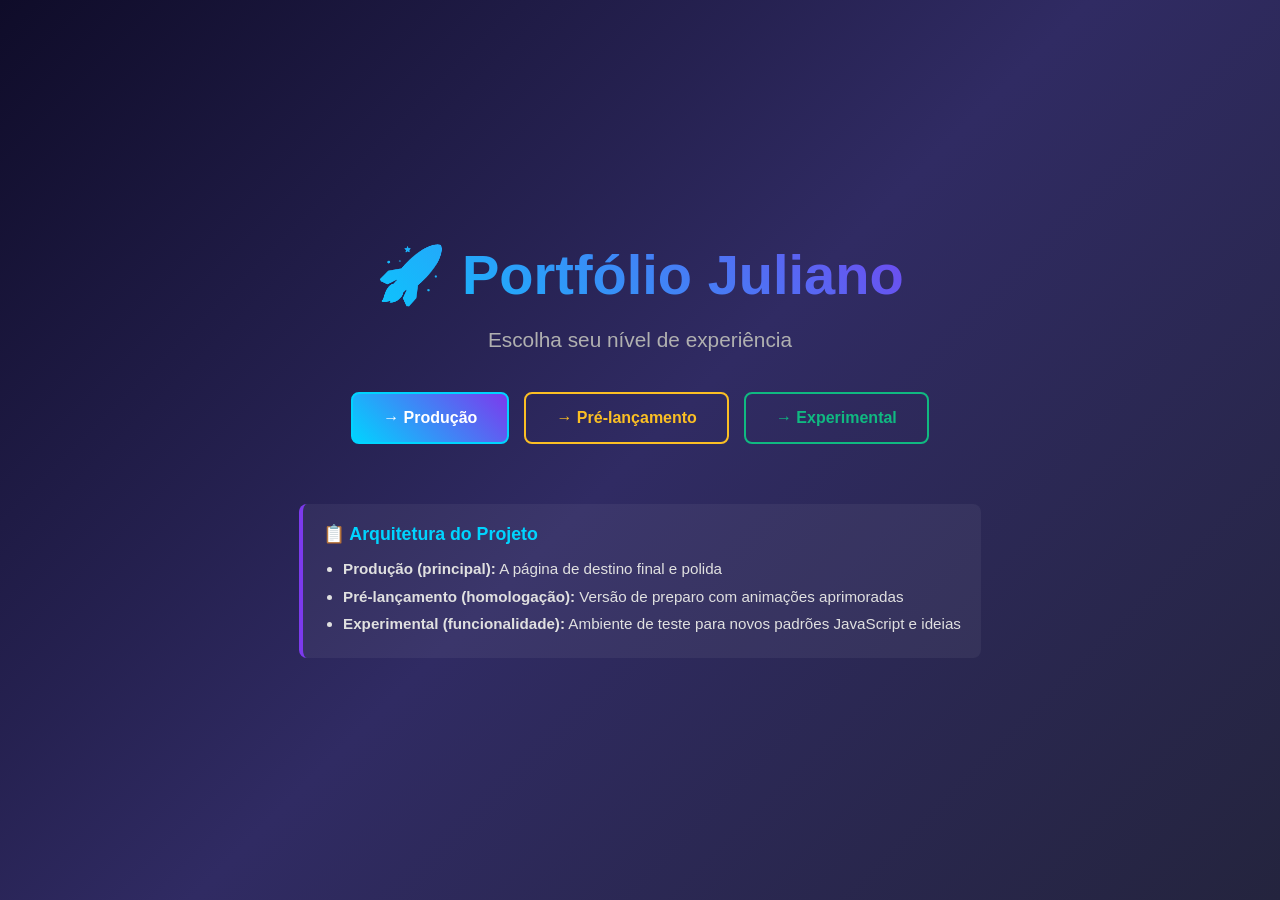
==== index.html @ ad43d6bb "Update index.html" ====
<!DOCTYPE html>
<html lang="pt-BR">
<head>
    <meta charset="UTF-8">
    <meta name="viewport" content="width=device-width, initial-scale=1.0">
    <title>Portfólio Juliano - Página de Destino</title>
    <script src="https://assets.adobedtm.com/25faba9991ad/8918d6467c99/launch-fa704e476748-development.min.js" async></script>
    <style>
        * {
            margin: 0;
            padding: 0;
            box-sizing: border-box;
        }
        
        body {
            font-family: 'Segoe UI', Tahoma, Geneva, Verdana, sans-serif;
            background: linear-gradient(135deg, #0f0c29, #302b63, #24243e);
            color: #e0e0e0;
            min-height: 100vh;
            display: flex;
            align-items: center;
            justify-content: center;
            padding: 20px;
        }
        
        .container {
            max-width: 800px;
            text-align: center;
        }
        
        h1 {
            font-size: 3.5rem;
            margin-bottom: 20px;
            background: linear-gradient(45deg, #00d4ff, #7c3aed);
            -webkit-background-clip: text;
            -webkit-text-fill-color: transparent;
            background-clip: text;
            animation: fadeInDown 1s ease-out;
        }
        
        p {
            font-size: 1.3rem;
            margin-bottom: 40px;
            color: #b0b0b0;
            animation: fadeInUp 1s ease-out 0.2s both;
        }
        
        .navigation {
            display: flex;
            gap: 15px;
            justify-content: center;
            flex-wrap: wrap;
            animation: fadeInUp 1s ease-out 0.4s both;
        }
        
        .nav-btn {
            padding: 15px 30px;
            border: 2px solid;
            border-radius: 8px;
            font-size: 1rem;
            font-weight: 600;
            cursor: pointer;
            text-decoration: none;
            transition: all 0.3s ease;
            display: inline-block;
            text-align: center;
        }
        
        .nav-btn.main {
            background: linear-gradient(45deg, #00d4ff, #7c3aed);
            border-color: #00d4ff;
            color: white;
        }
        
        .nav-btn.main:hover {
            transform: translateY(-2px);
            box-shadow: 0 10px 30px rgba(0, 212, 255, 0.3);
        }
        
        .nav-btn.homolog {
            background: transparent;
            border-color: #fbbf24;
            color: #fbbf24;
        }
        
        .nav-btn.homolog:hover {
            background: rgba(251, 191, 36, 0.1);
            transform: translateY(-2px);
        }
        
        .nav-btn.feature {
            background: transparent;
            border-color: #10b981;
            color: #10b981;
        }
        
        .nav-btn.feature:hover {
            background: rgba(16, 185, 129, 0.1);
            transform: translateY(-2px);
        }
        
        .info-box {
            margin-top: 60px;
            padding: 20px;
            background: rgba(255, 255, 255, 0.05);
            border-left: 4px solid #7c3aed;
            border-radius: 8px;
            text-align: left;
            font-size: 0.95rem;
            animation: fadeInUp 1s ease-out 0.6s both;
        }
        
        .info-box h3 {
            color: #00d4ff;
            margin-bottom: 10px;
        }
        
        @keyframes fadeInDown {
            from {
                opacity: 0;
                transform: translateY(-30px);
            }
            to {
                opacity: 1;
                transform: translateY(0);
            }
        }
        
        @keyframes fadeInUp {
            from {
                opacity: 0;
                transform: translateY(30px);
            }
            to {
                opacity: 1;
                transform: translateY(0);
            }
        }
        
        @media (max-width: 600px) {
            h1 {
                font-size: 2.5rem;
            }
            
            p {
                font-size: 1.1rem;
            }
            
            .navigation {
                flex-direction: column;
            }
            
            .nav-btn {
                width: 100%;
            }
        }
    </style>
</head>
<body>
    <div class="container">
        <h1>🚀 Portfólio Juliano</h1>
        <p>Escolha seu nível de experiência</p>
        
        <div class="navigation">
            <a href="src/main/index.html" class="nav-btn main">→ Produção</a>
            <a href="src/homolog/index.html" class="nav-btn homolog">→ Pré-lançamento</a>
            <a href="src/feature/index.html" class="nav-btn feature">→ Experimental</a>
        </div>
        
        <div class="info-box">
            <h3>📋 Arquitetura do Projeto</h3>
            <ul style="margin-left: 20px; line-height: 1.8;">
                <li><strong>Produção (principal):</strong> A página de destino final e polida</li>
                <li><strong>Pré-lançamento (homologação):</strong> Versão de preparo com animações aprimoradas</li>
                <li><strong>Experimental (funcionalidade):</strong> Ambiente de teste para novos padrões JavaScript e ideias</li>
            </ul>
        </div>
    </div>
</body>
</html>
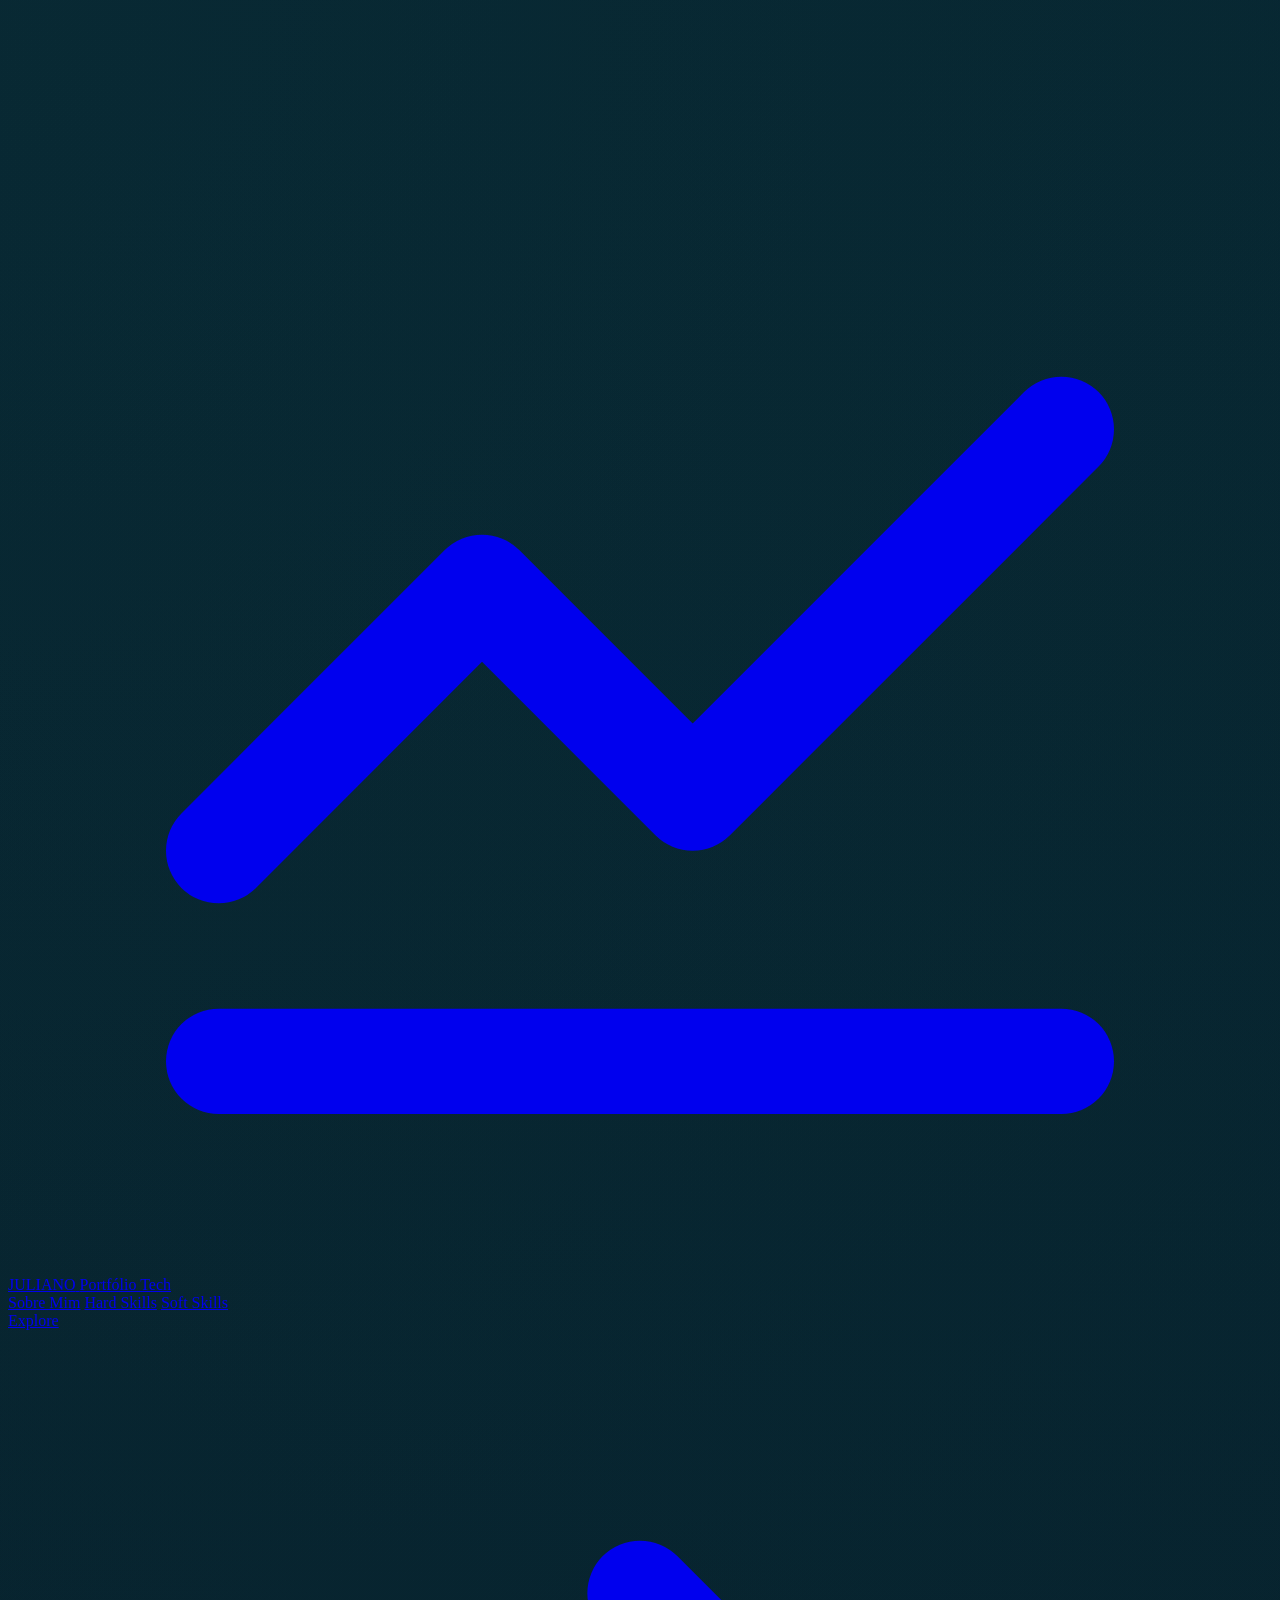
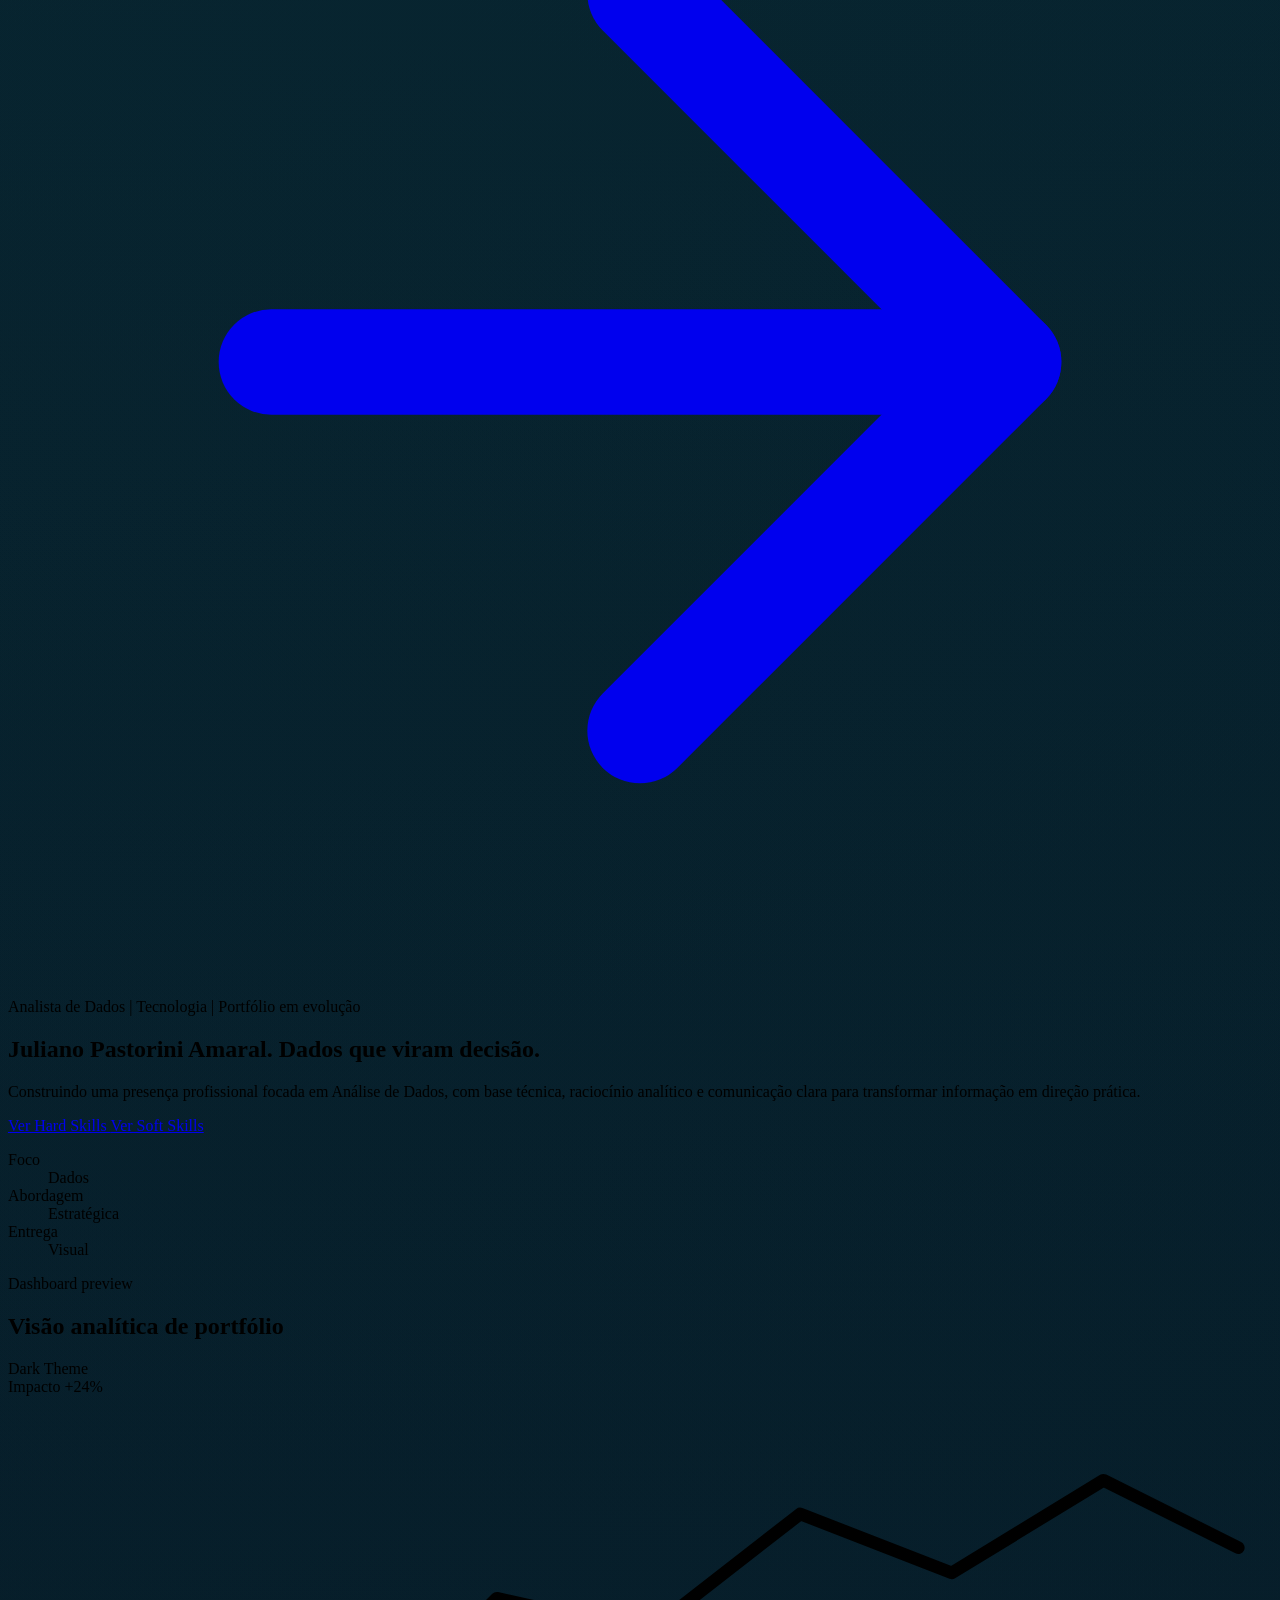
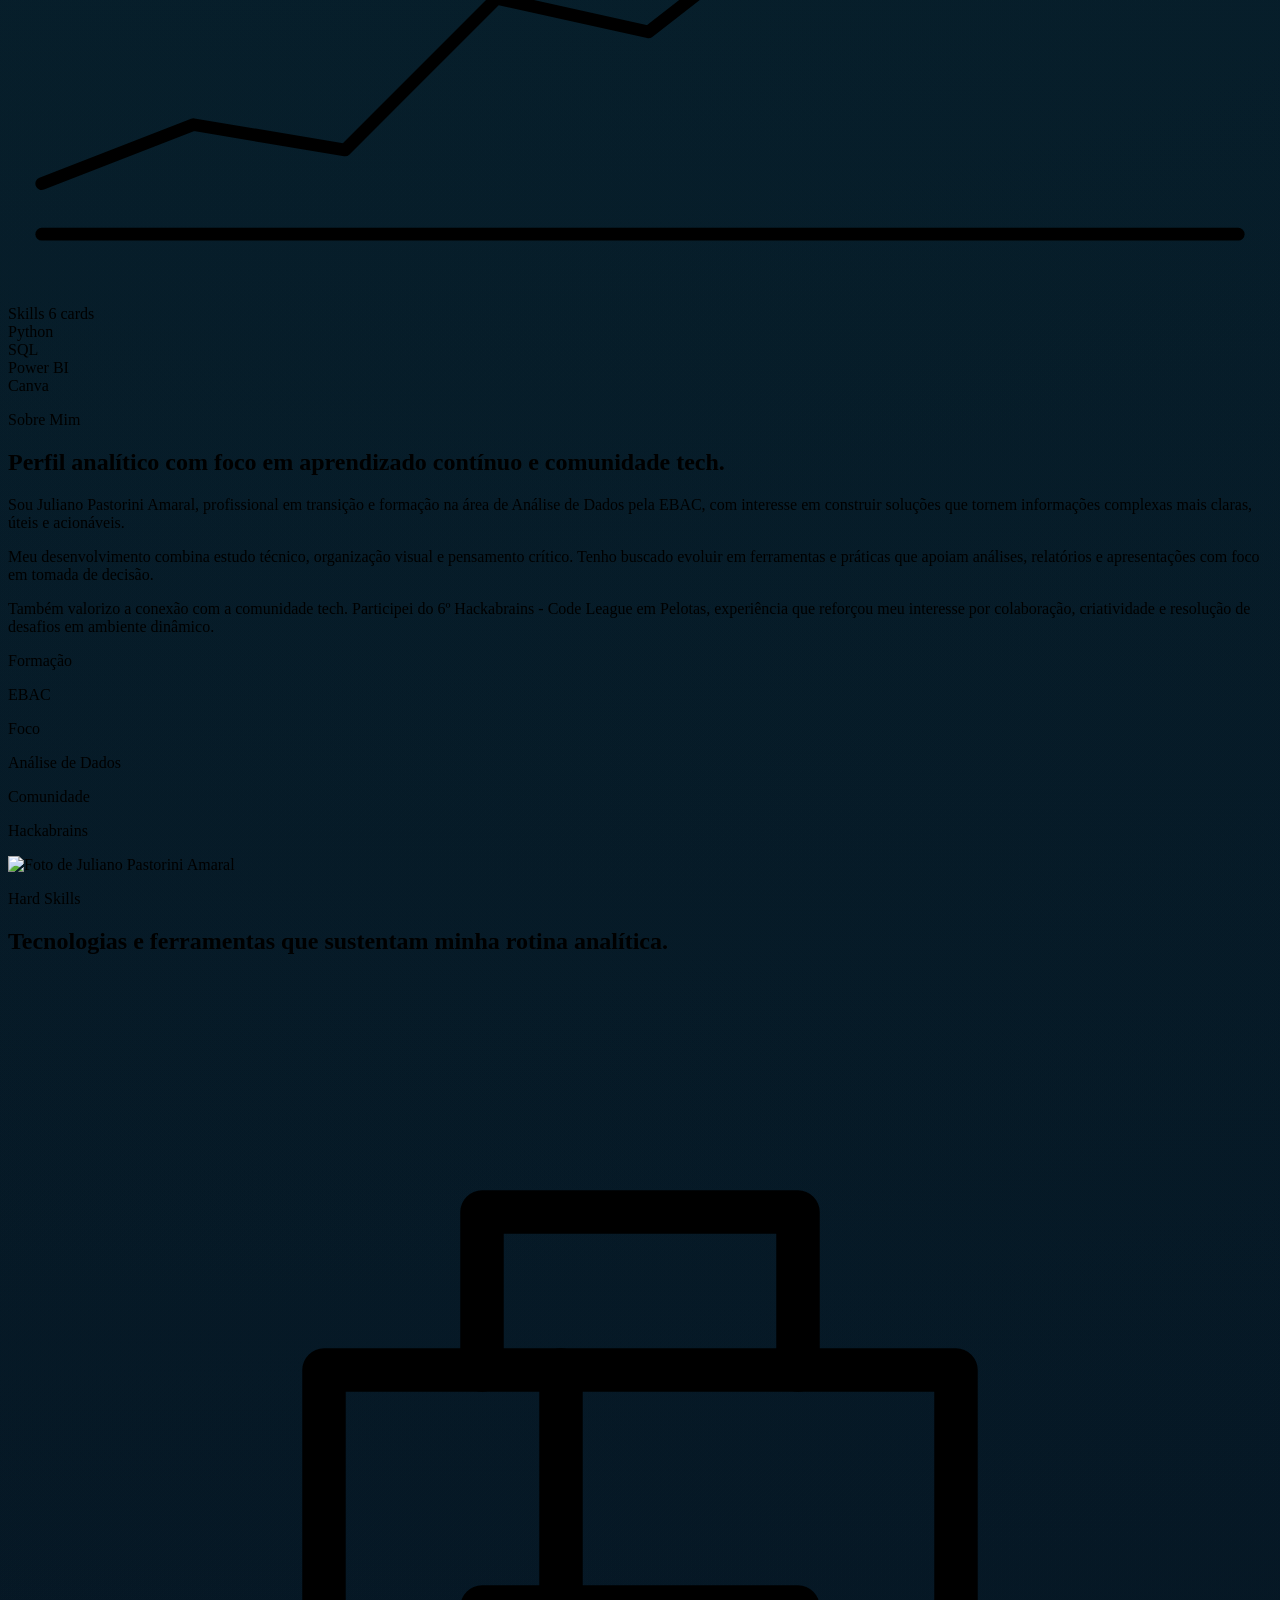
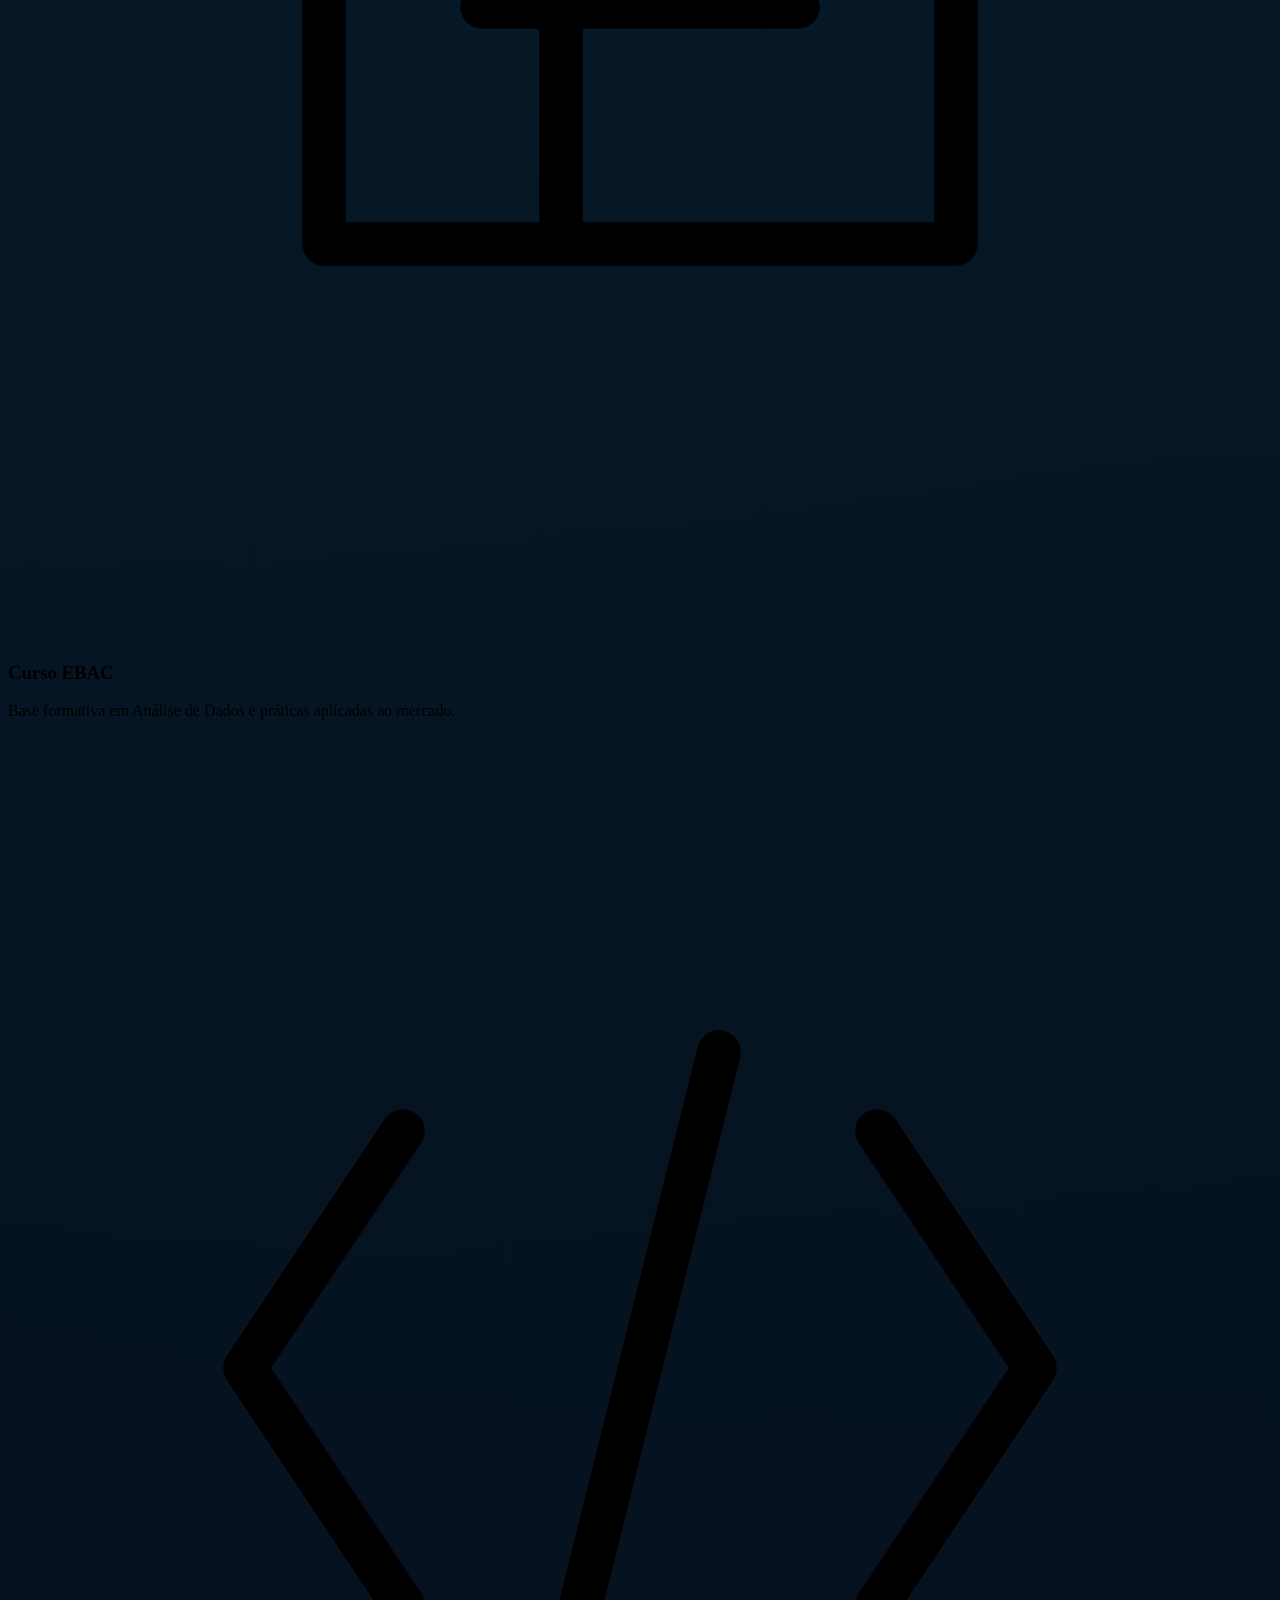
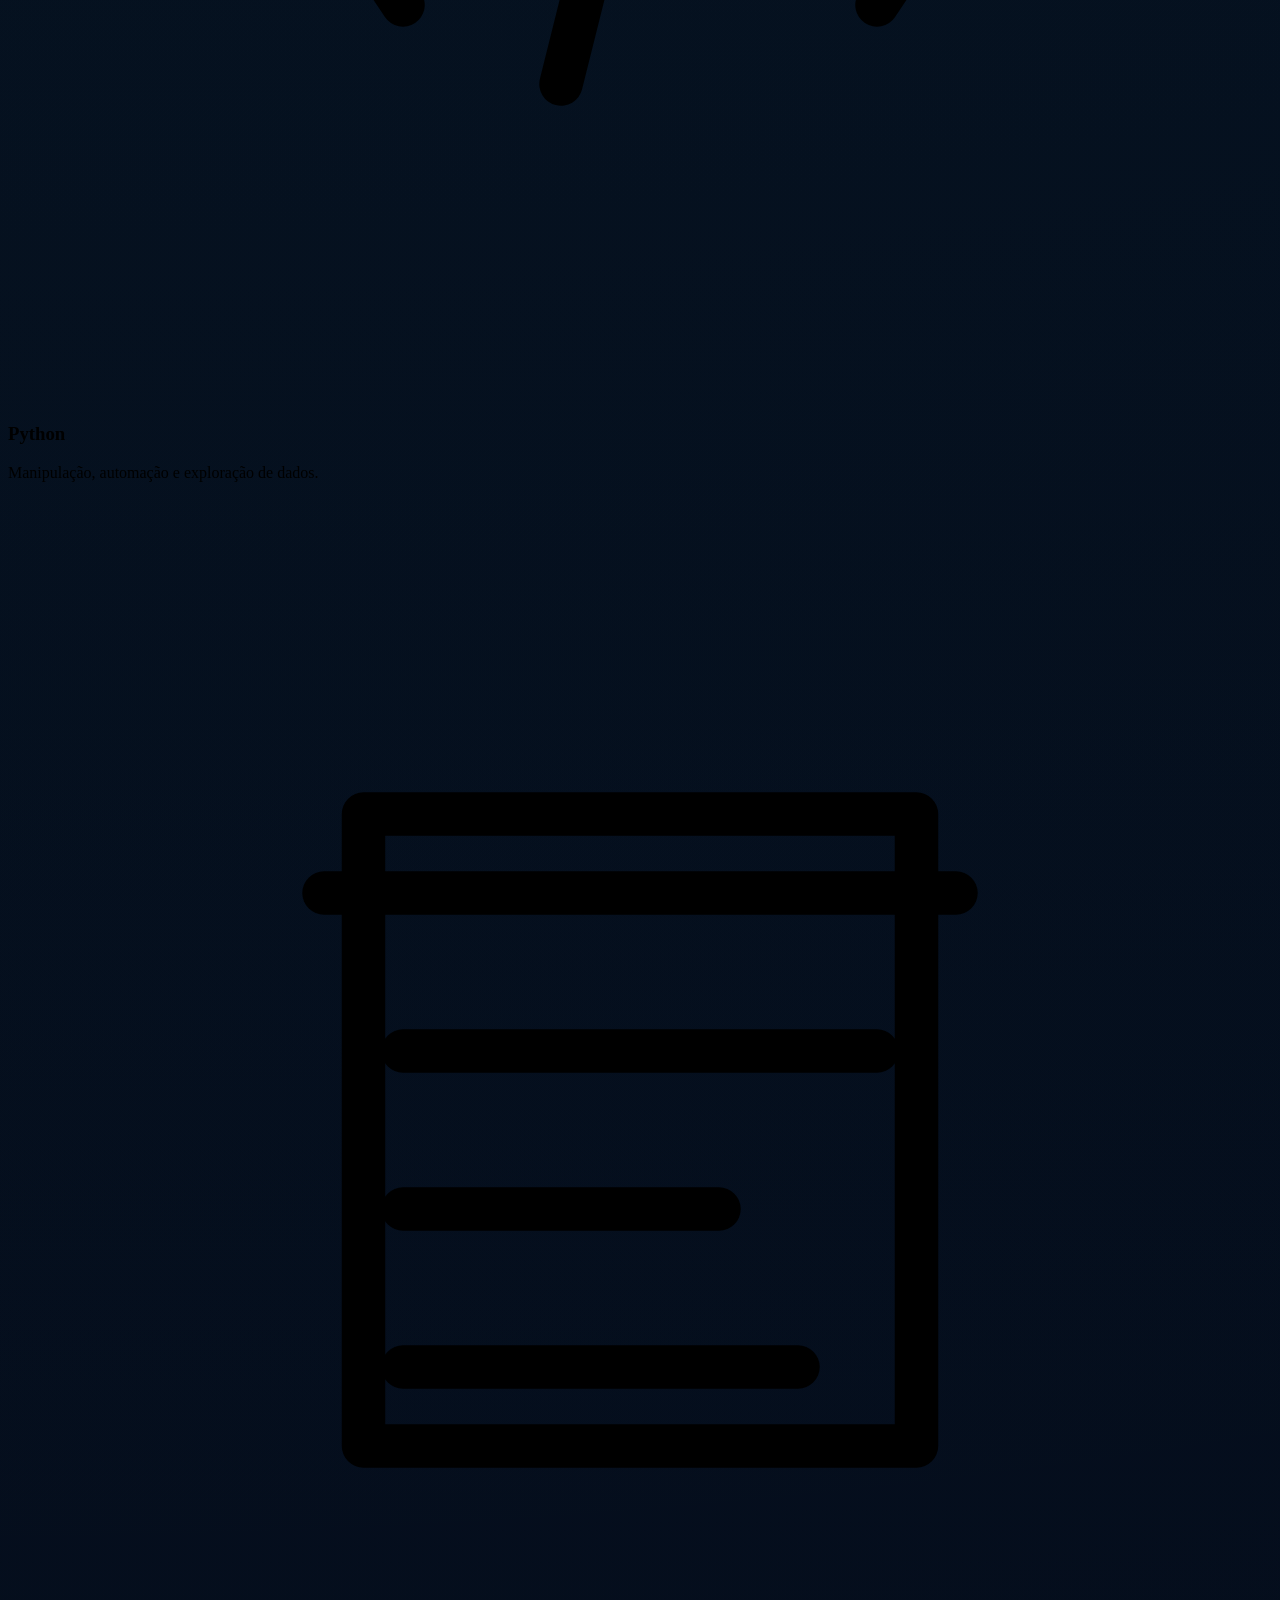
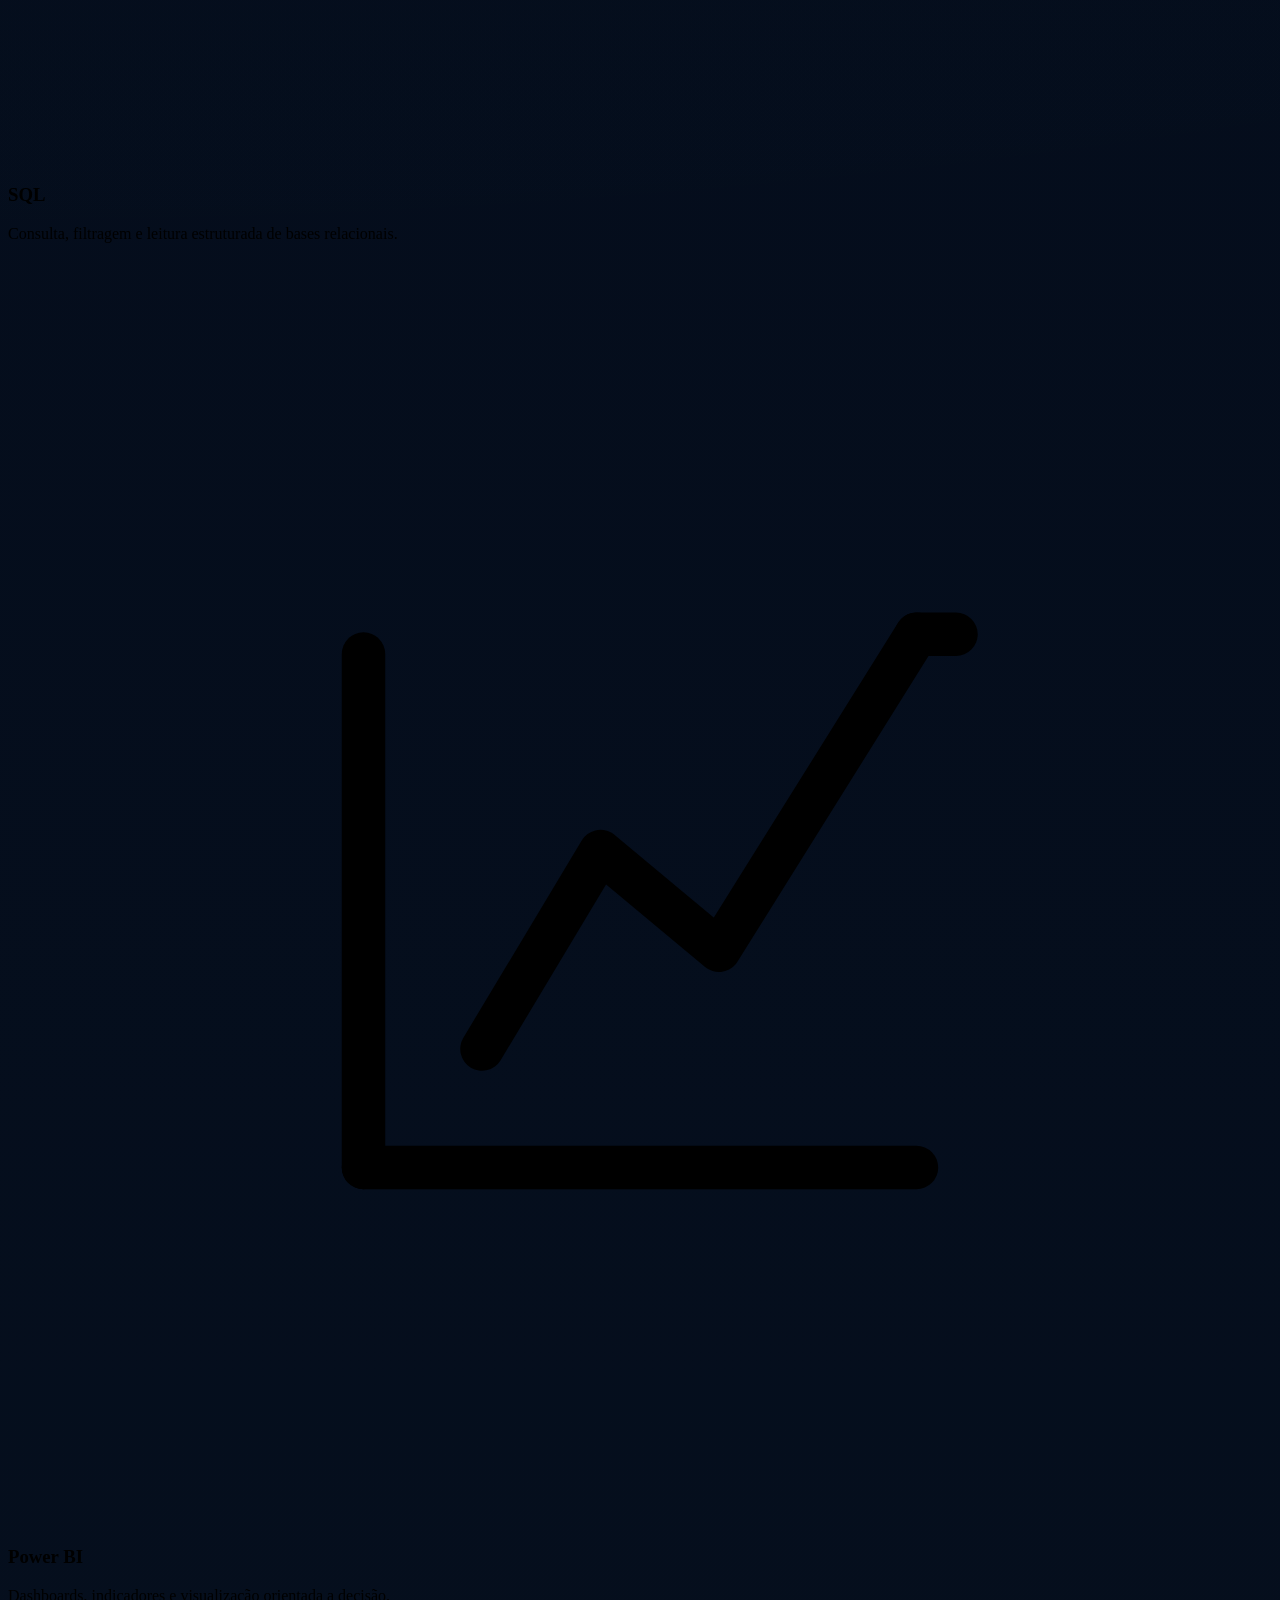
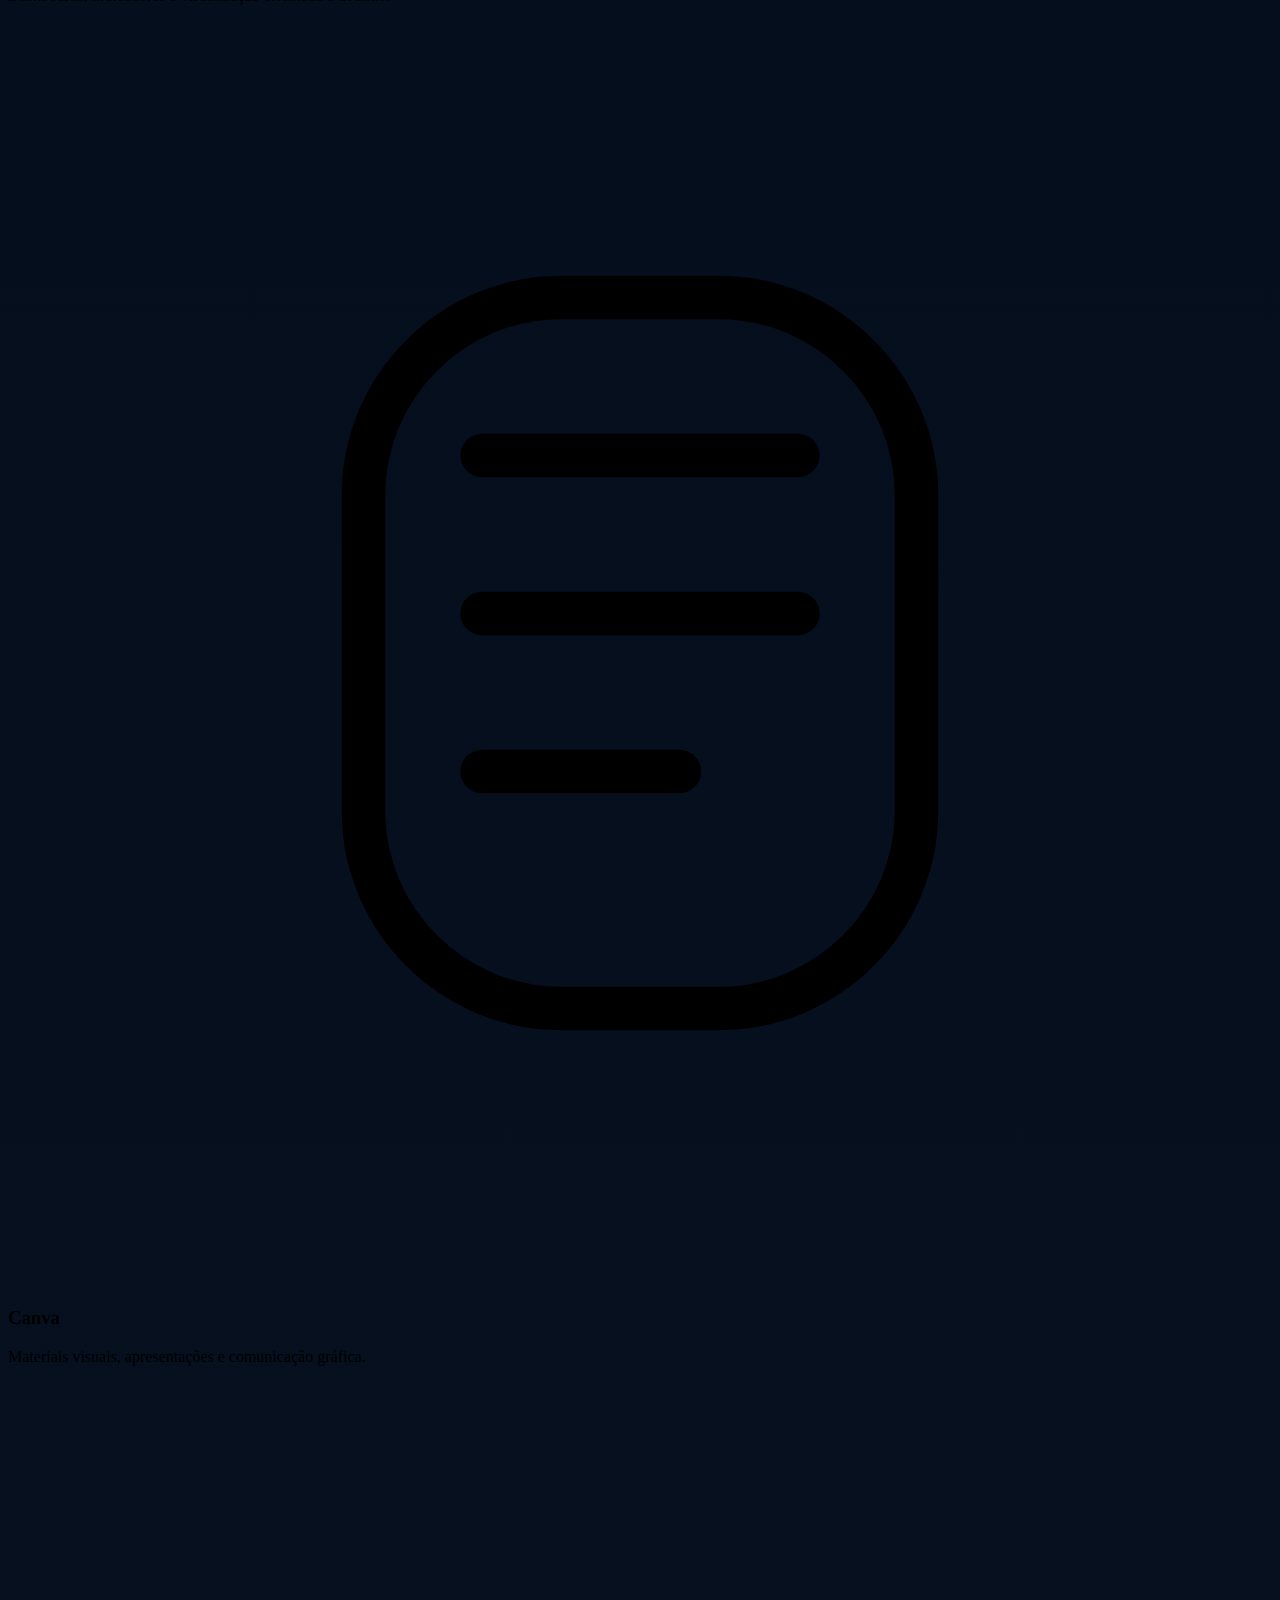
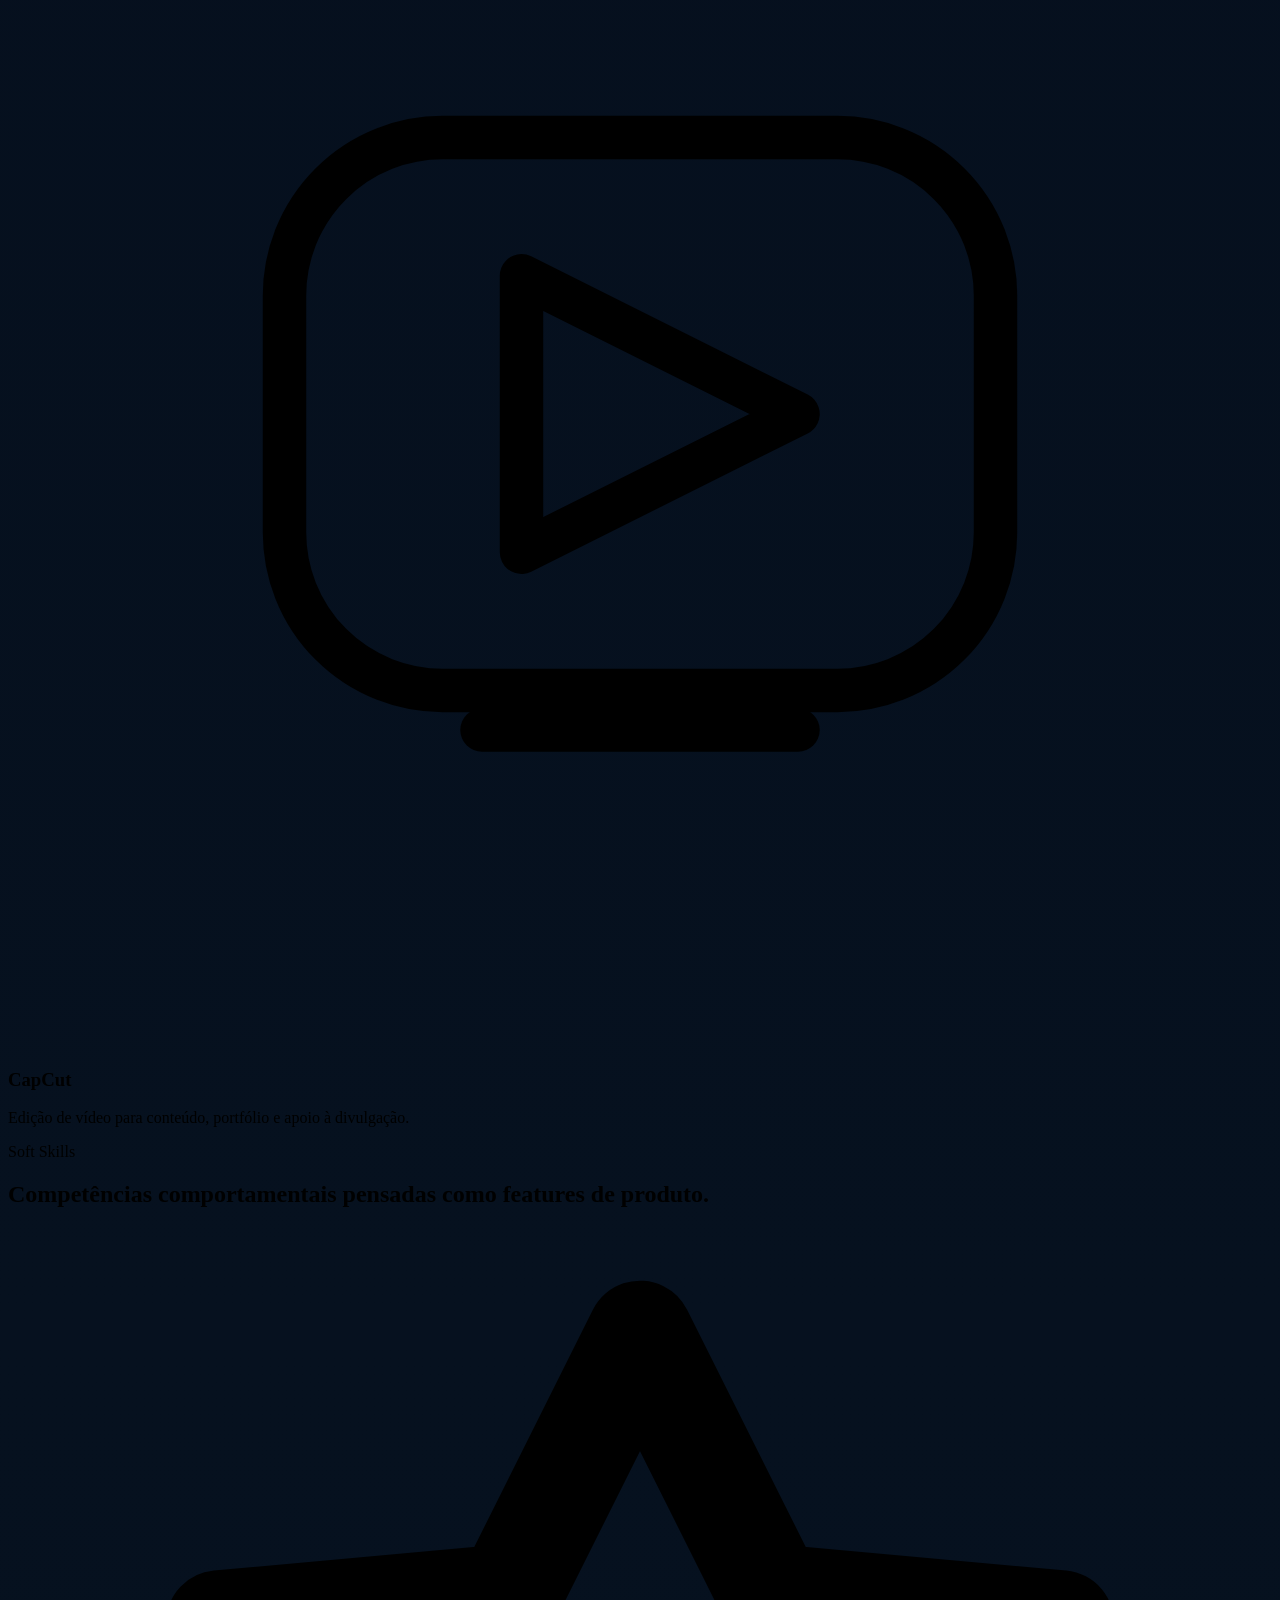
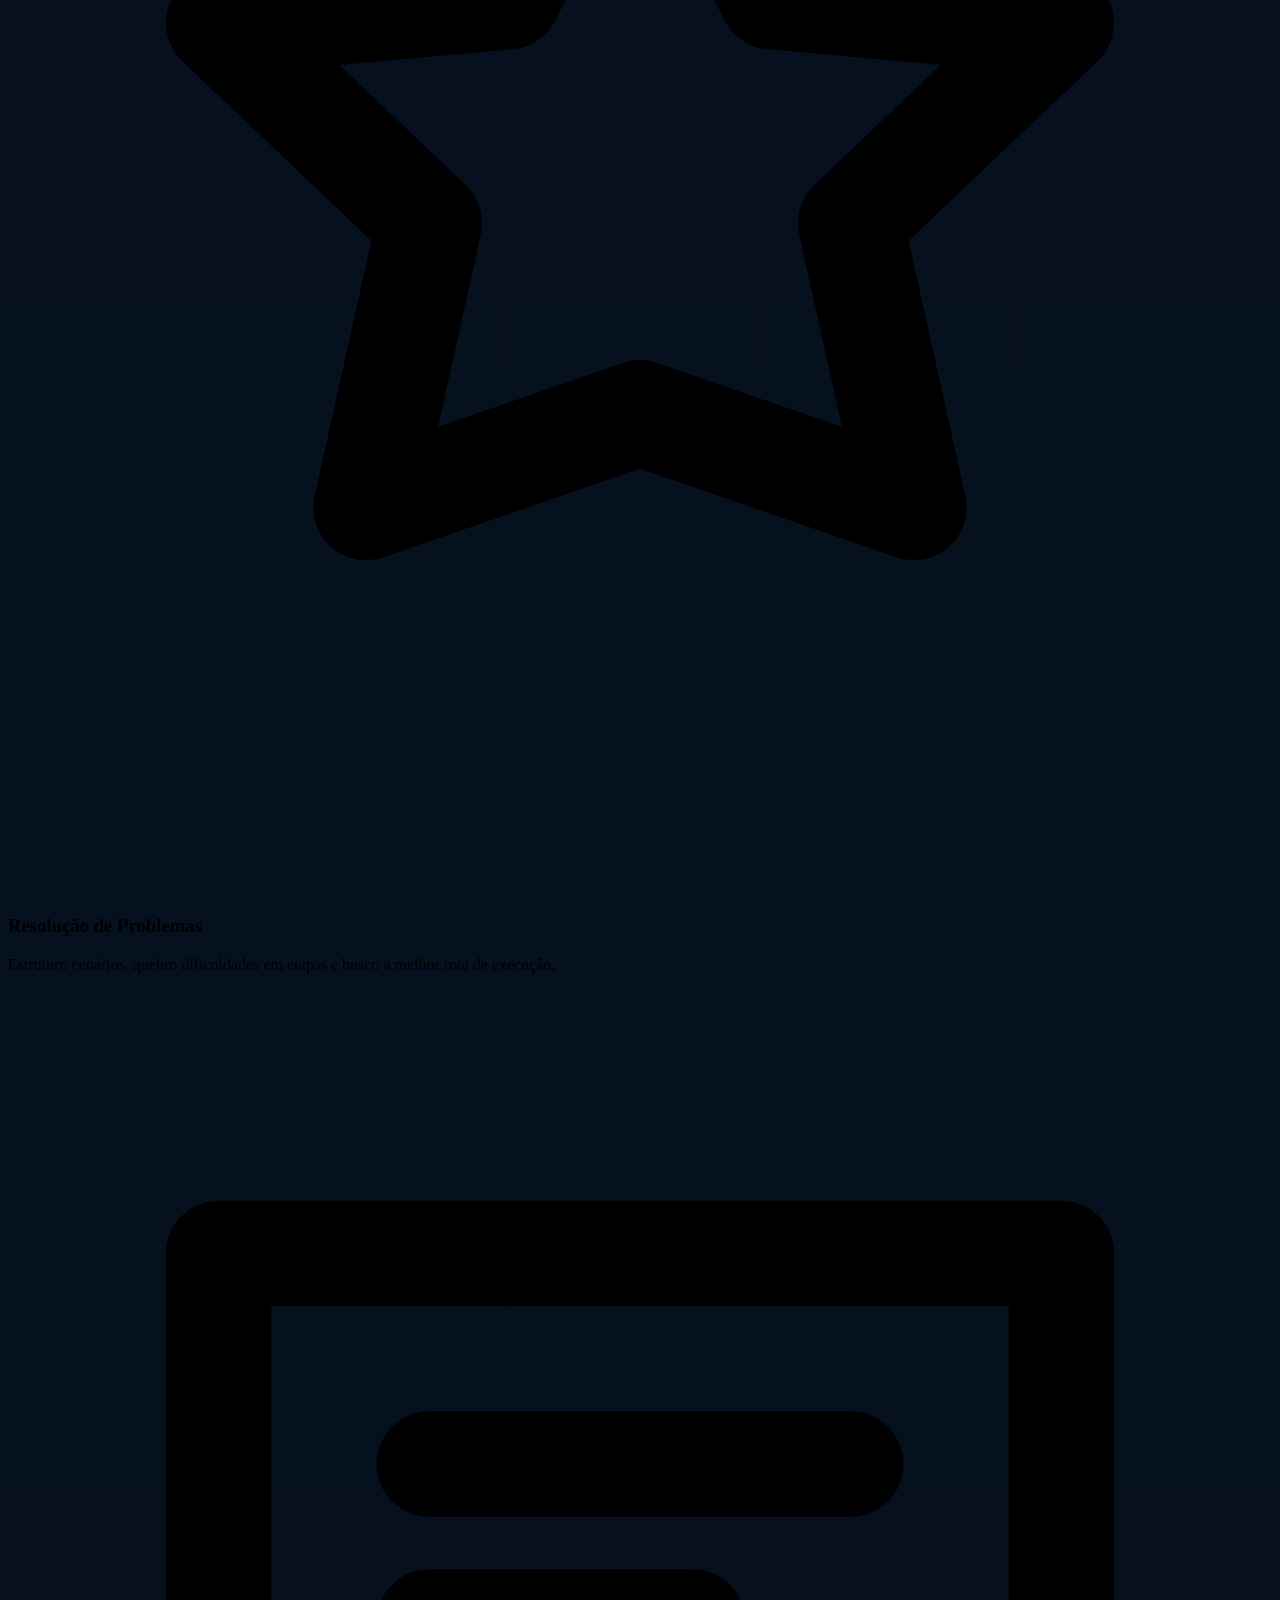
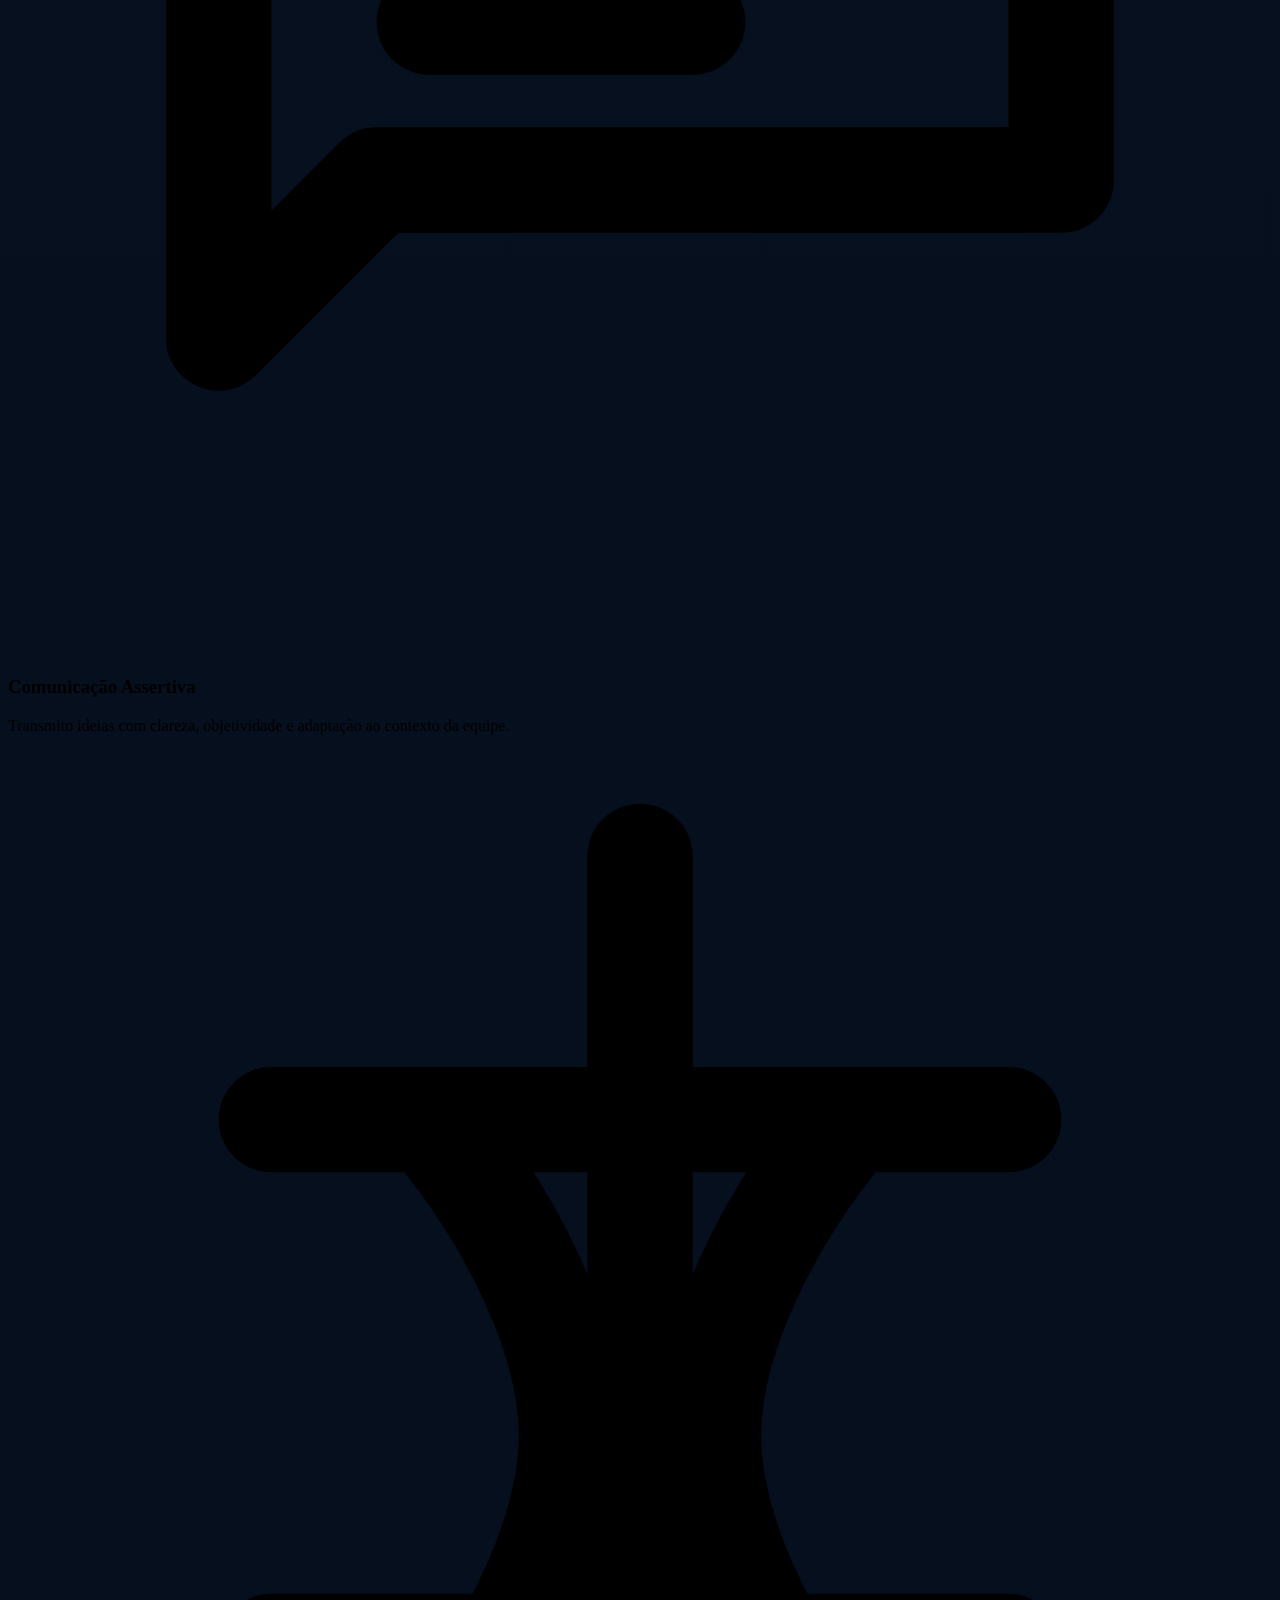
==== commit bf15df97: "Refactor landing page structure" ====
--- a/index.html
+++ b/index.html
@@ -1,180 +1,940 @@
-<!DOCTYPE html>
-<html lang="pt-BR">
-<head>
-    <meta charset="UTF-8">
-    <meta name="viewport" content="width=device-width, initial-scale=1.0">
-    <title>Portfólio Juliano - Página de Destino</title>
-    <script src="https://assets.adobedtm.com/25faba9991ad/8918d6467c99/launch-fa704e476748-development.min.js" async></script>
-    <style>
-        * {
-            margin: 0;
-            padding: 0;
-            box-sizing: border-box;
-        }
-        
-        body {
-            font-family: 'Segoe UI', Tahoma, Geneva, Verdana, sans-serif;
-            background: linear-gradient(135deg, #0f0c29, #302b63, #24243e);
-            color: #e0e0e0;
-            min-height: 100vh;
-            display: flex;
-            align-items: center;
-            justify-content: center;
-            padding: 20px;
-        }
-        
-        .container {
-            max-width: 800px;
-            text-align: center;
-        }
-        
-        h1 {
-            font-size: 3.5rem;
-            margin-bottom: 20px;
-            background: linear-gradient(45deg, #00d4ff, #7c3aed);
-            -webkit-background-clip: text;
-            -webkit-text-fill-color: transparent;
-            background-clip: text;
-            animation: fadeInDown 1s ease-out;
-        }
-        
-        p {
-            font-size: 1.3rem;
-            margin-bottom: 40px;
-            color: #b0b0b0;
-            animation: fadeInUp 1s ease-out 0.2s both;
-        }
-        
-        .navigation {
-            display: flex;
-            gap: 15px;
-            justify-content: center;
-            flex-wrap: wrap;
-            animation: fadeInUp 1s ease-out 0.4s both;
-        }
-        
-        .nav-btn {
-            padding: 15px 30px;
-            border: 2px solid;
-            border-radius: 8px;
-            font-size: 1rem;
-            font-weight: 600;
-            cursor: pointer;
-            text-decoration: none;
-            transition: all 0.3s ease;
-            display: inline-block;
-            text-align: center;
-        }
-        
-        .nav-btn.main {
-            background: linear-gradient(45deg, #00d4ff, #7c3aed);
-            border-color: #00d4ff;
-            color: white;
-        }
-        
-        .nav-btn.main:hover {
-            transform: translateY(-2px);
-            box-shadow: 0 10px 30px rgba(0, 212, 255, 0.3);
-        }
-        
-        .nav-btn.homolog {
-            background: transparent;
-            border-color: #fbbf24;
-            color: #fbbf24;
-        }
-        
-        .nav-btn.homolog:hover {
-            background: rgba(251, 191, 36, 0.1);
-            transform: translateY(-2px);
-        }
-        
-        .nav-btn.feature {
-            background: transparent;
-            border-color: #10b981;
-            color: #10b981;
-        }
-        
-        .nav-btn.feature:hover {
-            background: rgba(16, 185, 129, 0.1);
-            transform: translateY(-2px);
-        }
-        
-        .info-box {
-            margin-top: 60px;
-            padding: 20px;
-            background: rgba(255, 255, 255, 0.05);
-            border-left: 4px solid #7c3aed;
-            border-radius: 8px;
-            text-align: left;
-            font-size: 0.95rem;
-            animation: fadeInUp 1s ease-out 0.6s both;
-        }
-        
-        .info-box h3 {
-            color: #00d4ff;
-            margin-bottom: 10px;
-        }
-        
-        @keyframes fadeInDown {
-            from {
-                opacity: 0;
-                transform: translateY(-30px);
-            }
-            to {
-                opacity: 1;
-                transform: translateY(0);
-            }
-        }
-        
-        @keyframes fadeInUp {
-            from {
-                opacity: 0;
-                transform: translateY(30px);
-            }
-            to {
-                opacity: 1;
-                transform: translateY(0);
-            }
-        }
-        
-        @media (max-width: 600px) {
-            h1 {
-                font-size: 2.5rem;
-            }
-            
-            p {
-                font-size: 1.1rem;
-            }
-            
-            .navigation {
-                flex-direction: column;
-            }
-            
-            .nav-btn {
-                width: 100%;
-            }
-        }
-    </style>
-</head>
-<body>
-    <div class="container">
-        <h1>🚀 Portfólio Juliano</h1>
-        <p>Escolha seu nível de experiência</p>
-        
-        <div class="navigation">
-            <a href="src/main/index.html" class="nav-btn main">→ Produção</a>
-            <a href="src/homolog/index.html" class="nav-btn homolog">→ Pré-lançamento</a>
-            <a href="src/feature/index.html" class="nav-btn feature">→ Experimental</a>
+<!doctype html>
+<html lang="pt-BR" class="scroll-smooth">
+  <head>
+    <meta charset="UTF-8" />
+    <meta name="viewport" content="width=device-width, initial-scale=1.0" />
+    <meta
+      name="description"
+      content="Landing page de portfólio de Juliano Pastorini Amaral, focada em Análise de Dados, hard skills e soft skills."
+    />
+    <title>Juliano Pastorini Amaral | Analista de Dados</title>
+    <script>
+      tailwind.config = {
+        theme: {
+          extend: {
+            fontFamily: {
+              sans: ["Manrope", "ui-sans-serif", "system-ui", "sans-serif"],
+            },
+            boxShadow: {
+              glow: "0 0 0 1px rgba(45, 212, 191, 0.12), 0 20px 60px rgba(2, 6, 23, 0.55)",
+            },
+          },
+        },
+      };
+    </script>
+    <script src="https://cdn.tailwindcss.com"></script>
+    <link rel="preconnect" href="https://fonts.googleapis.com" />
+    <link rel="preconnect" href="https://fonts.gstatic.com" crossorigin />
+    <link
+      href="https://fonts.googleapis.com/css2?family=Manrope:wght@400;500;600;700;800&display=swap"
+      rel="stylesheet"
+    />
+    <link rel="stylesheet" href="css/style.css" />
+  </head>
+  <body
+    class="font-sans text-slate-100 antialiased selection:bg-teal-400/30 selection:text-white"
+  >
+    <div class="fixed inset-0 -z-10 grid-overlay opacity-70"></div>
+
+    <header
+      class="sticky top-0 z-50 border-b border-white/5 bg-slate-950/80 backdrop-blur-xl"
+    >
+      <div
+        class="mx-auto flex max-w-6xl items-center justify-between px-6 py-4 lg:px-8"
+      >
+        <a href="#inicio" class="group inline-flex items-center gap-3">
+          <span
+            class="inline-flex h-11 w-11 items-center justify-center rounded-2xl bg-teal-400/15 text-teal-300 ring-1 ring-teal-400/20 shadow-glow"
+          >
+            <svg
+              viewBox="0 0 24 24"
+              class="h-5 w-5"
+              fill="none"
+              stroke="currentColor"
+              stroke-width="2"
+              stroke-linecap="round"
+              stroke-linejoin="round"
+            >
+              <path d="M4 16l5-5 4 4 7-7"></path>
+              <path d="M4 20h16"></path>
+            </svg>
+          </span>
+          <span class="flex flex-col leading-tight">
+            <span class="text-sm font-semibold tracking-[0.24em] text-white"
+              >JULIANO</span
+            >
+            <span class="text-xs text-slate-400">Portfólio Tech</span>
+          </span>
+        </a>
+
+        <nav class="hidden items-center gap-8 md:flex">
+          <a
+            class="nav-link text-sm font-medium text-slate-300 transition hover:text-white"
+            href="#sobre-mim"
+            >Sobre Mim</a
+          >
+          <a
+            class="nav-link text-sm font-medium text-slate-300 transition hover:text-white"
+            href="#hard-skills"
+            >Hard Skills</a
+          >
+          <a
+            class="nav-link text-sm font-medium text-slate-300 transition hover:text-white"
+            href="#soft-skills"
+            >Soft Skills</a
+          >
+        </nav>
+
+        <a
+          href="#sobre-mim"
+          class="inline-flex items-center gap-2 rounded-full bg-teal-400 px-5 py-2.5 text-sm font-semibold text-slate-950 transition hover:-translate-y-0.5 hover:bg-teal-300"
+        >
+          Explore
+          <svg
+            viewBox="0 0 24 24"
+            class="h-4 w-4"
+            fill="none"
+            stroke="currentColor"
+            stroke-width="2"
+            stroke-linecap="round"
+            stroke-linejoin="round"
+          >
+            <path d="M5 12h14"></path>
+            <path d="M12 5l7 7-7 7"></path>
+          </svg>
+        </a>
+      </div>
+    </header>
+
+    <main id="inicio">
+      <section class="relative overflow-hidden py-20 sm:py-24 lg:py-28">
+        <div
+          class="mx-auto flex max-w-6xl flex-col items-center gap-12 px-6 lg:flex-row lg:items-center lg:gap-16 lg:px-8"
+        >
+          <div class="w-full flex-1 space-y-8">
+            <div
+              class="inline-flex items-center gap-2 rounded-full border border-teal-400/20 bg-teal-400/10 px-4 py-2 text-sm text-teal-200"
+            >
+              <span class="h-2 w-2 rounded-full bg-teal-400"></span>
+              Analista de Dados | Tecnologia | Portfólio em evolução
+            </div>
+
+            <div class="space-y-5">
+              <h1
+                class="max-w-4xl text-4xl font-extrabold tracking-tight text-white md:text-5xl lg:text-6xl"
+              >
+                Juliano Pastorini Amaral.
+                <span
+                  class="mt-3 block bg-gradient-to-r from-teal-300 via-cyan-300 to-emerald-300 bg-clip-text text-transparent"
+                >
+                  Dados que viram decisão.
+                </span>
+              </h1>
+              <p class="max-w-2xl text-lg leading-8 text-slate-300 sm:text-xl">
+                Construindo uma presença profissional focada em Análise de
+                Dados, com base técnica, raciocínio analítico e comunicação
+                clara para transformar informação em direção prática.
+              </p>
+            </div>
+
+            <div class="flex flex-col gap-4 sm:flex-row">
+              <a
+                href="#hard-skills"
+                class="inline-flex items-center justify-center rounded-2xl bg-teal-400 px-6 py-3.5 text-base font-bold text-slate-950 transition hover:-translate-y-0.5 hover:bg-teal-300"
+              >
+                Ver Hard Skills
+              </a>
+              <a
+                href="#soft-skills"
+                class="inline-flex items-center justify-center rounded-2xl border border-white/10 bg-white/5 px-6 py-3.5 text-base font-semibold text-slate-100 transition hover:-translate-y-0.5 hover:border-teal-400/30 hover:bg-white/10"
+              >
+                Ver Soft Skills
+              </a>
+            </div>
+
+            <dl class="grid gap-4 sm:grid-cols-3">
+              <div
+                class="rounded-3xl border border-white/10 bg-slate-900/70 p-6 shadow-glow backdrop-blur"
+              >
+                <dt class="text-sm text-slate-400">Foco</dt>
+                <dd class="mt-2 text-xl font-bold text-white">Dados</dd>
+              </div>
+              <div
+                class="rounded-3xl border border-white/10 bg-slate-900/70 p-6 shadow-glow backdrop-blur"
+              >
+                <dt class="text-sm text-slate-400">Abordagem</dt>
+                <dd class="mt-2 text-xl font-bold text-white">Estratégica</dd>
+              </div>
+              <div
+                class="rounded-3xl border border-white/10 bg-slate-900/70 p-6 shadow-glow backdrop-blur"
+              >
+                <dt class="text-sm text-slate-400">Entrega</dt>
+                <dd class="mt-2 text-xl font-bold text-white">Visual</dd>
+              </div>
+            </dl>
+          </div>
+
+          <div class="relative w-full flex-1">
+            <div
+              class="absolute -inset-6 rounded-[2rem] bg-teal-400/10 blur-3xl"
+            ></div>
+            <div
+              class="relative overflow-hidden rounded-[2rem] border border-white/10 bg-slate-900/80 p-5 shadow-glow"
+            >
+              <div
+                class="mb-4 flex items-center justify-between border-b border-white/5 pb-4"
+              >
+                <div>
+                  <p class="text-xs uppercase tracking-[0.3em] text-teal-300">
+                    Dashboard preview
+                  </p>
+                  <h2 class="mt-1 text-xl font-semibold text-white">
+                    Visão analítica de portfólio
+                  </h2>
+                </div>
+                <span
+                  class="rounded-full border border-teal-400/20 bg-teal-400/10 px-3 py-1 text-xs font-medium text-teal-200"
+                  >Dark Theme</span
+                >
+              </div>
+
+              <div class="grid gap-4 sm:grid-cols-2">
+                <div
+                  class="rounded-3xl border border-white/10 bg-slate-950/60 p-4"
+                >
+                  <div
+                    class="flex items-center justify-between text-sm text-slate-400"
+                  >
+                    <span>Impacto</span>
+                    <span class="text-teal-300">+24%</span>
+                  </div>
+                  <div
+                    class="mt-4 h-32 rounded-2xl bg-[radial-gradient(circle_at_top_left,_rgba(45,212,191,0.20),_transparent_48%),linear-gradient(180deg,rgba(15,23,42,1),rgba(2,6,23,1))] p-4"
+                  >
+                    <svg
+                      viewBox="0 0 300 120"
+                      class="h-full w-full text-teal-300"
+                      fill="none"
+                      stroke="currentColor"
+                      stroke-width="3"
+                      stroke-linecap="round"
+                      stroke-linejoin="round"
+                    >
+                      <path
+                        d="M8 92L44 78L80 84L116 48L152 56L188 28L224 42L260 20L292 36"
+                      ></path>
+                      <path d="M8 104H292"></path>
+                    </svg>
+                  </div>
+                </div>
+                <div
+                  class="rounded-3xl border border-white/10 bg-slate-950/60 p-4"
+                >
+                  <div
+                    class="flex items-center justify-between text-sm text-slate-400"
+                  >
+                    <span>Skills</span>
+                    <span class="text-cyan-300">6 cards</span>
+                  </div>
+                  <div class="mt-4 grid grid-cols-2 gap-3">
+                    <div
+                      class="rounded-2xl border border-white/10 bg-white/5 p-3 text-center text-sm text-slate-300"
+                    >
+                      Python
+                    </div>
+                    <div
+                      class="rounded-2xl border border-white/10 bg-white/5 p-3 text-center text-sm text-slate-300"
+                    >
+                      SQL
+                    </div>
+                    <div
+                      class="rounded-2xl border border-white/10 bg-white/5 p-3 text-center text-sm text-slate-300"
+                    >
+                      Power BI
+                    </div>
+                    <div
+                      class="rounded-2xl border border-white/10 bg-white/5 p-3 text-center text-sm text-slate-300"
+                    >
+                      Canva
+                    </div>
+                  </div>
+                </div>
+              </div>
+            </div>
+          </div>
         </div>
-        
-        <div class="info-box">
-            <h3>📋 Arquitetura do Projeto</h3>
-            <ul style="margin-left: 20px; line-height: 1.8;">
-                <li><strong>Produção (principal):</strong> A página de destino final e polida</li>
-                <li><strong>Pré-lançamento (homologação):</strong> Versão de preparo com animações aprimoradas</li>
-                <li><strong>Experimental (funcionalidade):</strong> Ambiente de teste para novos padrões JavaScript e ideias</li>
-            </ul>
+      </section>
+
+      <section id="sobre-mim" class="border-t border-white/5 py-24 sm:py-28">
+        <div class="mx-auto max-w-7xl px-6 lg:px-8">
+          <div class="max-w-3xl space-y-4">
+            <p
+              class="text-sm font-semibold uppercase tracking-[0.3em] text-teal-300"
+            >
+              Sobre Mim
+            </p>
+            <h2
+              class="text-3xl font-bold tracking-tight text-white sm:text-4xl"
+            >
+              Perfil analítico com foco em aprendizado contínuo e comunidade
+              tech.
+            </h2>
+          </div>
+
+          <div class="mt-12 grid items-stretch gap-10 lg:grid-cols-2">
+            <div
+              class="h-full rounded-[2rem] border border-white/10 bg-slate-900/70 p-8 shadow-glow backdrop-blur"
+            >
+              <div class="space-y-5 text-slate-300">
+                <p class="text-lg leading-8">
+                  Sou
+                  <span class="font-semibold text-white"
+                    >Juliano Pastorini Amaral</span
+                  >, profissional em transição e formação na área de
+                  <span class="text-teal-300">Análise de Dados pela EBAC</span>,
+                  com interesse em construir soluções que tornem informações
+                  complexas mais claras, úteis e acionáveis.
+                </p>
+                <p class="leading-8">
+                  Meu desenvolvimento combina estudo técnico, organização visual
+                  e pensamento crítico. Tenho buscado evoluir em ferramentas e
+                  práticas que apoiam análises, relatórios e apresentações com
+                  foco em tomada de decisão.
+                </p>
+                <p class="leading-8">
+                  Também valorizo a conexão com a comunidade tech. Participei do
+                  <span class="text-teal-300"
+                    >6º Hackabrains - Code League em Pelotas</span
+                  >, experiência que reforçou meu interesse por colaboração,
+                  criatividade e resolução de desafios em ambiente dinâmico.
+                </p>
+              </div>
+
+              <div class="mt-8 grid gap-5 sm:grid-cols-3">
+                <div class="rounded-3xl border border-white/10 bg-white/5 p-5">
+                  <p class="text-xs uppercase tracking-[0.25em] text-slate-400">
+                    Formação
+                  </p>
+                  <p class="mt-2 font-semibold text-white">EBAC</p>
+                </div>
+                <div class="rounded-3xl border border-white/10 bg-white/5 p-5">
+                  <p class="text-xs uppercase tracking-[0.25em] text-slate-400">
+                    Foco
+                  </p>
+                  <p class="mt-2 font-semibold text-white">Análise de Dados</p>
+                </div>
+                <div class="rounded-3xl border border-white/10 bg-white/5 p-5">
+                  <p class="text-xs uppercase tracking-[0.25em] text-slate-400">
+                    Comunidade
+                  </p>
+                  <p class="mt-2 font-semibold text-white">Hackabrains</p>
+                </div>
+              </div>
+            </div>
+
+            <div
+              class="h-full rounded-[2rem] border border-white/10 bg-slate-900/70 p-6 shadow-glow backdrop-blur"
+            >
+              <div
+                class="relative flex h-full min-h-[320px] items-stretch overflow-hidden rounded-[1.75rem] border border-dashed border-teal-400/20 bg-[radial-gradient(circle_at_top,_rgba(45,212,191,0.12),_transparent_45%),linear-gradient(180deg,rgba(15,23,42,0.8),rgba(2,6,23,0.9))]"
+              >
+                <img
+                  src="assets/foto-juliano.png"
+                  alt="Foto de Juliano Pastorini Amaral"
+                  class="h-full w-full object-cover object-center"
+                />
+                <div
+                  class="absolute inset-0 bg-gradient-to-t from-slate-950/65 via-slate-950/10 to-transparent"
+                ></div>
+                <div class="absolute bottom-0 left-0 right-0 p-6 text-center">
+                 
+                </div>
+              </div>
+            </div>
+          </div>
         </div>
-    </div>
-</body>
+      </section>
+
+      <section id="hard-skills" class="border-t border-white/5 py-24 sm:py-28">
+        <div class="mx-auto max-w-7xl px-6 lg:px-8">
+          <div class="mx-auto max-w-6xl">
+            <div class="max-w-3xl space-y-4">
+              <p
+                class="text-sm font-semibold uppercase tracking-[0.3em] text-teal-300"
+              >
+                Hard Skills
+              </p>
+              <h2
+                class="text-3xl font-bold tracking-tight text-white sm:text-4xl"
+              >
+                Tecnologias e ferramentas que sustentam minha rotina analítica.
+              </h2>
+            </div>
+
+            <div
+              class="mt-12 grid grid-cols-1 gap-6 md:grid-cols-2 lg:grid-cols-3"
+            >
+              <article
+                class="group h-full rounded-[1.75rem] border border-white/10 bg-slate-900/70 p-8 text-center shadow-glow transition hover:-translate-y-1 hover:border-teal-400/20 hover:bg-slate-900/85"
+              >
+                <div
+                  class="mx-auto flex h-20 w-20 items-center justify-center rounded-3xl border border-teal-400/15 bg-teal-400/10 text-teal-300"
+                >
+                  <svg
+                    viewBox="0 0 64 64"
+                    class="h-10 w-10"
+                    fill="none"
+                    stroke="currentColor"
+                    stroke-width="2.2"
+                    stroke-linecap="round"
+                    stroke-linejoin="round"
+                  >
+                    <path d="M16 20h32v24H16z"></path>
+                    <path d="M24 20V12h16v8"></path>
+                    <path d="M24 32h16"></path>
+                    <path d="M28 20v24"></path>
+                  </svg>
+                </div>
+                <h3 class="mt-6 text-xl font-semibold text-white">
+                  Curso EBAC
+                </h3>
+                <p class="mt-2 text-sm text-slate-400">
+                  Base formativa em Análise de Dados e práticas aplicadas ao
+                  mercado.
+                </p>
+              </article>
+
+              <article
+                class="group h-full rounded-[1.75rem] border border-white/10 bg-slate-900/70 p-8 text-center shadow-glow transition hover:-translate-y-1 hover:border-teal-400/20 hover:bg-slate-900/85"
+              >
+                <div
+                  class="mx-auto flex h-20 w-20 items-center justify-center rounded-3xl border border-teal-400/15 bg-teal-400/10 text-teal-300"
+                >
+                  <svg
+                    viewBox="0 0 64 64"
+                    class="h-10 w-10"
+                    fill="none"
+                    stroke="currentColor"
+                    stroke-width="2.2"
+                    stroke-linecap="round"
+                    stroke-linejoin="round"
+                  >
+                    <path d="M20 20l-8 12 8 12"></path>
+                    <path d="M44 20l8 12-8 12"></path>
+                    <path d="M36 16l-8 32"></path>
+                  </svg>
+                </div>
+                <h3 class="mt-6 text-xl font-semibold text-white">Python</h3>
+                <p class="mt-2 text-sm text-slate-400">
+                  Manipulação, automação e exploração de dados.
+                </p>
+              </article>
+
+              <article
+                class="group h-full rounded-[1.75rem] border border-white/10 bg-slate-900/70 p-8 text-center shadow-glow transition hover:-translate-y-1 hover:border-teal-400/20 hover:bg-slate-900/85"
+              >
+                <div
+                  class="mx-auto flex h-20 w-20 items-center justify-center rounded-3xl border border-teal-400/15 bg-teal-400/10 text-teal-300"
+                >
+                  <svg
+                    viewBox="0 0 64 64"
+                    class="h-10 w-10"
+                    fill="none"
+                    stroke="currentColor"
+                    stroke-width="2.2"
+                    stroke-linecap="round"
+                    stroke-linejoin="round"
+                  >
+                    <path d="M16 20h32"></path>
+                    <path d="M20 28h24"></path>
+                    <path d="M20 36h16"></path>
+                    <path d="M20 44h20"></path>
+                    <path d="M18 16h28v32H18z"></path>
+                  </svg>
+                </div>
+                <h3 class="mt-6 text-xl font-semibold text-white">SQL</h3>
+                <p class="mt-2 text-sm text-slate-400">
+                  Consulta, filtragem e leitura estruturada de bases
+                  relacionais.
+                </p>
+              </article>
+
+              <article
+                class="group h-full rounded-[1.75rem] border border-white/10 bg-slate-900/70 p-8 text-center shadow-glow transition hover:-translate-y-1 hover:border-teal-400/20 hover:bg-slate-900/85"
+              >
+                <div
+                  class="mx-auto flex h-20 w-20 items-center justify-center rounded-3xl border border-teal-400/15 bg-teal-400/10 text-teal-300"
+                >
+                  <svg
+                    viewBox="0 0 64 64"
+                    class="h-10 w-10"
+                    fill="none"
+                    stroke="currentColor"
+                    stroke-width="2.2"
+                    stroke-linecap="round"
+                    stroke-linejoin="round"
+                  >
+                    <path d="M18 46V20"></path>
+                    <path d="M18 46h28"></path>
+                    <path d="M24 40l6-10 6 5 10-16"></path>
+                    <path d="M46 19h2"></path>
+                  </svg>
+                </div>
+                <h3 class="mt-6 text-xl font-semibold text-white">Power BI</h3>
+                <p class="mt-2 text-sm text-slate-400">
+                  Dashboards, indicadores e visualização orientada a decisão.
+                </p>
+              </article>
+
+              <article
+                class="group h-full rounded-[1.75rem] border border-white/10 bg-slate-900/70 p-8 text-center shadow-glow transition hover:-translate-y-1 hover:border-teal-400/20 hover:bg-slate-900/85"
+              >
+                <div
+                  class="mx-auto flex h-20 w-20 items-center justify-center rounded-3xl border border-teal-400/15 bg-teal-400/10 text-teal-300"
+                >
+                  <svg
+                    viewBox="0 0 64 64"
+                    class="h-10 w-10"
+                    fill="none"
+                    stroke="currentColor"
+                    stroke-width="2.2"
+                    stroke-linecap="round"
+                    stroke-linejoin="round"
+                  >
+                    <path
+                      d="M18 24c0-5.5 4.5-10 10-10h8c5.5 0 10 4.5 10 10v16c0 5.5-4.5 10-10 10h-8c-5.5 0-10-4.5-10-10z"
+                    ></path>
+                    <path d="M24 22h16"></path>
+                    <path d="M24 30h16"></path>
+                    <path d="M24 38h10"></path>
+                  </svg>
+                </div>
+                <h3 class="mt-6 text-xl font-semibold text-white">Canva</h3>
+                <p class="mt-2 text-sm text-slate-400">
+                  Materiais visuais, apresentações e comunicação gráfica.
+                </p>
+              </article>
+
+              <article
+                class="group h-full rounded-[1.75rem] border border-white/10 bg-slate-900/70 p-8 text-center shadow-glow transition hover:-translate-y-1 hover:border-teal-400/20 hover:bg-slate-900/85"
+              >
+                <div
+                  class="mx-auto flex h-20 w-20 items-center justify-center rounded-3xl border border-teal-400/15 bg-teal-400/10 text-teal-300"
+                >
+                  <svg
+                    viewBox="0 0 64 64"
+                    class="h-10 w-10"
+                    fill="none"
+                    stroke="currentColor"
+                    stroke-width="2.2"
+                    stroke-linecap="round"
+                    stroke-linejoin="round"
+                  >
+                    <rect x="14" y="18" width="36" height="28" rx="8"></rect>
+                    <path d="M26 25l14 7-14 7z"></path>
+                    <path d="M24 48h16"></path>
+                  </svg>
+                </div>
+                <h3 class="mt-6 text-xl font-semibold text-white">CapCut</h3>
+                <p class="mt-2 text-sm text-slate-400">
+                  Edição de vídeo para conteúdo, portfólio e apoio à divulgação.
+                </p>
+              </article>
+            </div>
+          </div>
+        </div>
+      </section>
+
+      <section id="soft-skills" class="border-t border-white/5 py-24 sm:py-28">
+        <div class="mx-auto max-w-7xl px-6 lg:px-8">
+          <div class="mx-auto max-w-6xl">
+            <div class="max-w-3xl space-y-4">
+              <p
+                class="text-sm font-semibold uppercase tracking-[0.3em] text-teal-300"
+              >
+                Soft Skills
+              </p>
+              <h2
+                class="text-3xl font-bold tracking-tight text-white sm:text-4xl"
+              >
+                Competências comportamentais pensadas como features de produto.
+              </h2>
+            </div>
+
+            <div
+              class="mt-12 grid grid-cols-1 gap-6 md:grid-cols-2 lg:grid-cols-3"
+            >
+              <article
+                class="h-full rounded-[1.75rem] border border-white/10 bg-slate-900/70 p-8 shadow-glow transition hover:-translate-y-1 hover:border-teal-400/20 flex flex-col"
+              >
+                <svg
+                  viewBox="0 0 24 24"
+                  class="h-5 w-5 text-teal-300"
+                  fill="none"
+                  stroke="currentColor"
+                  stroke-width="2"
+                  stroke-linecap="round"
+                  stroke-linejoin="round"
+                >
+                  <path
+                    d="M12 2l2.5 5 5.5.5-4 3.8 1.2 5.4L12 14.9 6.8 16.7 8 11.3 4 7.5 9.5 7z"
+                  ></path>
+                </svg>
+                <h3 class="mt-5 text-lg font-semibold text-white">
+                  Resolução de Problemas
+                </h3>
+                <p class="mt-3 text-sm leading-7 text-slate-400">
+                  Estruturo cenários, quebro dificuldades em etapas e busco a
+                  melhor rota de execução.
+                </p>
+              </article>
+
+              <article
+                class="h-full rounded-[1.75rem] border border-white/10 bg-slate-900/70 p-8 shadow-glow transition hover:-translate-y-1 hover:border-teal-400/20 flex flex-col"
+              >
+                <svg
+                  viewBox="0 0 24 24"
+                  class="h-5 w-5 text-teal-300"
+                  fill="none"
+                  stroke="currentColor"
+                  stroke-width="2"
+                  stroke-linecap="round"
+                  stroke-linejoin="round"
+                >
+                  <path d="M4 5h16v10H7l-3 3z"></path>
+                  <path d="M8 9h8"></path>
+                  <path d="M8 12h5"></path>
+                </svg>
+                <h3 class="mt-5 text-lg font-semibold text-white">
+                  Comunicação Assertiva
+                </h3>
+                <p class="mt-3 text-sm leading-7 text-slate-400">
+                  Transmito ideias com clareza, objetividade e adaptação ao
+                  contexto da equipe.
+                </p>
+              </article>
+
+              <article
+                class="h-full rounded-[1.75rem] border border-white/10 bg-slate-900/70 p-8 shadow-glow transition hover:-translate-y-1 hover:border-teal-400/20 flex flex-col"
+              >
+                <svg
+                  viewBox="0 0 24 24"
+                  class="h-5 w-5 text-teal-300"
+                  fill="none"
+                  stroke="currentColor"
+                  stroke-width="2"
+                  stroke-linecap="round"
+                  stroke-linejoin="round"
+                >
+                  <path d="M12 2v20"></path>
+                  <path d="M5 7h14"></path>
+                  <path d="M5 17h14"></path>
+                  <path d="M8 7c1.7 2 2.7 4.3 2.7 6s-1 4-2.7 6"></path>
+                  <path d="M16 7c-1.7 2-2.7 4.3-2.7 6s1 4 2.7 6"></path>
+                </svg>
+                <h3 class="mt-5 text-lg font-semibold text-white">
+                  Aprendizado Contínuo
+                </h3>
+                <p class="mt-3 text-sm leading-7 text-slate-400">
+                  Mantenho rotina de evolução com foco em atualização técnica e
+                  prática consistente.
+                </p>
+              </article>
+
+              <article
+                class="h-full rounded-[1.75rem] border border-white/10 bg-slate-900/70 p-8 shadow-glow transition hover:-translate-y-1 hover:border-teal-400/20 flex flex-col"
+              >
+                <svg
+                  viewBox="0 0 24 24"
+                  class="h-5 w-5 text-teal-300"
+                  fill="none"
+                  stroke="currentColor"
+                  stroke-width="2"
+                  stroke-linecap="round"
+                  stroke-linejoin="round"
+                >
+                  <rect x="4" y="6" width="6" height="12" rx="2"></rect>
+                  <rect x="14" y="6" width="6" height="12" rx="2"></rect>
+                  <path d="M10 12h4"></path>
+                </svg>
+                <h3 class="mt-5 text-lg font-semibold text-white">
+                  Colaboração
+                </h3>
+                <p class="mt-3 text-sm leading-7 text-slate-400">
+                  Atuo de forma integrada, compartilhando contexto e construindo
+                  junto com o time.
+                </p>
+              </article>
+
+              <article
+                class="h-full rounded-[1.75rem] border border-white/10 bg-slate-900/70 p-8 shadow-glow transition hover:-translate-y-1 hover:border-teal-400/20 flex flex-col"
+              >
+                <svg
+                  viewBox="0 0 24 24"
+                  class="h-5 w-5 text-teal-300"
+                  fill="none"
+                  stroke="currentColor"
+                  stroke-width="2"
+                  stroke-linecap="round"
+                  stroke-linejoin="round"
+                >
+                  <path d="M8 7a4 4 0 0 1 8 0v2H8z"></path>
+                  <path d="M6 11h12"></path>
+                  <path d="M8 11v4"></path>
+                  <path d="M16 11v4"></path>
+                  <path d="M7 19h10"></path>
+                </svg>
+                <h3 class="mt-5 text-lg font-semibold text-white">
+                  Organização
+                </h3>
+                <p class="mt-3 text-sm leading-7 text-slate-400">
+                  Planejo entregas com método, priorização e visão do que é mais
+                  relevante.
+                </p>
+              </article>
+
+              <article
+                class="h-full rounded-[1.75rem] border border-white/10 bg-slate-900/70 p-8 shadow-glow transition hover:-translate-y-1 hover:border-teal-400/20 flex flex-col"
+              >
+                <svg
+                  viewBox="0 0 24 24"
+                  class="h-5 w-5 text-teal-300"
+                  fill="none"
+                  stroke="currentColor"
+                  stroke-width="2"
+                  stroke-linecap="round"
+                  stroke-linejoin="round"
+                >
+                  <path d="M5 19V5"></path>
+                  <path d="M5 19h14"></path>
+                  <path d="M8 15l3-4 3 2 5-7"></path>
+                </svg>
+                <h3 class="mt-5 text-lg font-semibold text-white">
+                  Mentalidade Analítica
+                </h3>
+                <p class="mt-3 text-sm leading-7 text-slate-400">
+                  Observo padrões, comparo contextos e tomo decisões com base em
+                  evidência.
+                </p>
+              </article>
+            </div>
+          </div>
+        </div>
+      </section>
+
+      <footer class="border-t border-white/5 bg-slate-950">
+        <div class="mx-auto max-w-6xl px-6 py-12 lg:px-8">
+          <div class="grid gap-10 md:grid-cols-2 lg:grid-cols-3">
+            <div class="space-y-4">
+              <p
+                class="text-sm font-semibold uppercase tracking-[0.3em] text-teal-300"
+              >
+                Juliano Pastorini Amaral
+              </p>
+              <p class="max-w-md text-sm leading-7 text-slate-400">
+                Transformando dados em decisões. Profissional em formação na
+                área de Análise de Dados, focado em criar soluções visuais e
+                estratégicas.
+              </p>
+              <p class="text-sm text-slate-300">Pelotas, RS - Brasil</p>
+            </div>
+
+            <div class="space-y-4">
+              <p
+                class="text-sm font-semibold uppercase tracking-[0.3em] text-teal-300"
+              >
+                Redes Profissionais
+              </p>
+
+              <div class="space-y-3">
+                <a
+                  href="https://www.linkedin.com/in/seu-perfil"
+                  target="_blank"
+                  rel="noreferrer"
+                  class="group flex items-center gap-3 text-sm text-slate-300 transition-colors duration-300 hover:text-teal-300"
+                >
+                  <span
+                    class="inline-flex h-9 w-9 items-center justify-center rounded-full border border-white/10 bg-white/5 text-teal-300 transition-colors duration-300 group-hover:border-teal-400/30 group-hover:bg-teal-400/10"
+                  >
+                    <svg
+                      viewBox="0 0 24 24"
+                      class="h-4 w-4"
+                      fill="currentColor"
+                      aria-hidden="true"
+                    >
+                      <path
+                        d="M6.94 6.5A1.94 1.94 0 1 1 3.06 6.5a1.94 1.94 0 0 1 3.88 0ZM3.5 8.75h3v11h-3v-11ZM10 8.75h2.87v1.5h.04c.4-.75 1.39-1.54 2.86-1.54 3.06 0 3.63 2.02 3.63 4.65v6.39h-3v-5.67c0-1.35-.02-3.1-1.88-3.1-1.88 0-2.17 1.47-2.17 3v5.77h-3v-11Z"
+                      ></path>
+                    </svg>
+                  </span>
+                  LinkedIn
+                </a>
+
+                <a
+                  href="https://github.com/seu-perfil"
+                  target="_blank"
+                  rel="noreferrer"
+                  class="group flex items-center gap-3 text-sm text-slate-300 transition-colors duration-300 hover:text-teal-300"
+                >
+                  <span
+                    class="inline-flex h-9 w-9 items-center justify-center rounded-full border border-white/10 bg-white/5 text-teal-300 transition-colors duration-300 group-hover:border-teal-400/30 group-hover:bg-teal-400/10"
+                  >
+                    <svg
+                      viewBox="0 0 24 24"
+                      class="h-4 w-4"
+                      fill="currentColor"
+                      aria-hidden="true"
+                    >
+                      <path
+                        d="M12 2a10 10 0 0 0-3.16 19.5c.5.1.68-.22.68-.48v-1.7c-2.78.61-3.37-1.18-3.37-1.18-.45-1.16-1.1-1.47-1.1-1.47-.9-.62.07-.61.07-.61 1 .07 1.53 1.03 1.53 1.03.88 1.52 2.3 1.08 2.86.83.09-.64.35-1.08.64-1.33-2.22-.25-4.56-1.11-4.56-4.95 0-1.09.39-1.98 1.03-2.68-.1-.25-.45-1.27.1-2.65 0 0 .84-.27 2.75 1.02a9.5 9.5 0 0 1 5 0c1.9-1.29 2.74-1.02 2.74-1.02.56 1.38.21 2.4.1 2.65.64.7 1.03 1.59 1.03 2.68 0 3.85-2.35 4.7-4.58 4.95.36.31.69.92.69 1.85v2.74c0 .26.18.58.69.48A10 10 0 0 0 12 2Z"
+                      ></path>
+                    </svg>
+                  </span>
+                  GitHub
+                </a>
+
+                <a
+                  href="https://medium.com/@seu-perfil"
+                  target="_blank"
+                  rel="noreferrer"
+                  class="group flex items-center gap-3 text-sm text-slate-300 transition-colors duration-300 hover:text-teal-300"
+                >
+                  <span
+                    class="inline-flex h-9 w-9 items-center justify-center rounded-full border border-white/10 bg-white/5 text-teal-300 transition-colors duration-300 group-hover:border-teal-400/30 group-hover:bg-teal-400/10"
+                  >
+                    <svg
+                      viewBox="0 0 24 24"
+                      class="h-4 w-4"
+                      fill="currentColor"
+                      aria-hidden="true"
+                    >
+                      <path d="M4 5h3l5 7 5-7h3v14h-3V9l-5 7-5-7v10H4z"></path>
+                    </svg>
+                  </span>
+                  Medium / Kaggle
+                </a>
+
+                <a
+                  href="https://www.instagram.com/seu-perfil"
+                  target="_blank"
+                  rel="noreferrer"
+                  class="group flex items-center gap-3 text-sm text-slate-300 transition-colors duration-300 hover:text-teal-300"
+                >
+                  <span
+                    class="inline-flex h-9 w-9 items-center justify-center rounded-full border border-white/10 bg-white/5 text-teal-300 transition-colors duration-300 group-hover:border-teal-400/30 group-hover:bg-teal-400/10"
+                  >
+                    <svg
+                      viewBox="0 0 24 24"
+                      class="h-4 w-4"
+                      fill="none"
+                      stroke="currentColor"
+                      stroke-width="2"
+                      aria-hidden="true"
+                    >
+                      <rect x="3" y="3" width="18" height="18" rx="5"></rect>
+                      <circle cx="12" cy="12" r="4"></circle>
+                      <circle
+                        cx="17.5"
+                        cy="6.5"
+                        r="1.2"
+                        fill="currentColor"
+                        stroke="none"
+                      ></circle>
+                    </svg>
+                  </span>
+                  Instagram
+                </a>
+              </div>
+            </div>
+
+            <div class="space-y-4">
+              <p
+                class="text-sm font-semibold uppercase tracking-[0.3em] text-teal-300"
+              >
+                Contato Rápido
+              </p>
+
+              <div class="space-y-3">
+                <a
+                  href="https://wa.me/5500000000000"
+                  target="_blank"
+                  rel="noreferrer"
+                  class="group flex items-center gap-3 text-sm text-slate-300 transition-colors duration-300 hover:text-teal-300"
+                >
+                  <span
+                    class="inline-flex h-9 w-9 items-center justify-center rounded-full border border-white/10 bg-white/5 text-teal-300 transition-colors duration-300 group-hover:border-teal-400/30 group-hover:bg-teal-400/10"
+                  >
+                    <svg
+                      viewBox="0 0 24 24"
+                      class="h-4 w-4"
+                      fill="currentColor"
+                      aria-hidden="true"
+                    >
+                      <path
+                        d="M20.5 11.9A8.5 8.5 0 0 1 7.1 19L3 20l1.1-3.9A8.5 8.5 0 1 1 20.5 11.9Zm-8.5-6.5a6.5 6.5 0 0 0-5.7 9.6l.2.4-.6 2.1 2.2-.6.4.2A6.5 6.5 0 1 0 12 5.4Zm3.7 8.4c-.2-.1-1.3-.7-1.5-.8s-.3-.1-.5.1-.6.8-.8 1-.3.2-.5.1a5.2 5.2 0 0 1-1.6-1c-.6-.5-1-1.1-1.1-1.3s0-.3.1-.4l.4-.5c.1-.1.2-.3.3-.5.1-.2 0-.4 0-.5l-.8-1.8c-.2-.4-.4-.4-.5-.4h-.4c-.1 0-.4.1-.6.3s-.8.8-.8 1.9.8 2.1.9 2.3c.1.2 1.7 2.7 4.1 3.7.6.3 1.1.4 1.5.5.6.2 1.2.1 1.6.1.5-.1 1.3-.5 1.5-1 .2-.4.2-.9.1-1s-.2-.2-.4-.3Z"
+                      ></path>
+                    </svg>
+                  </span>
+                  WhatsApp
+                </a>
+
+                <a
+                  href="mailto:seuemail@email.com"
+                  class="group flex items-center gap-3 text-sm text-slate-300 transition-colors duration-300 hover:text-teal-300"
+                >
+                  <span
+                    class="inline-flex h-9 w-9 items-center justify-center rounded-full border border-white/10 bg-white/5 text-teal-300 transition-colors duration-300 group-hover:border-teal-400/30 group-hover:bg-teal-400/10"
+                  >
+                    <svg
+                      viewBox="0 0 24 24"
+                      class="h-4 w-4"
+                      fill="none"
+                      stroke="currentColor"
+                      stroke-width="2"
+                      aria-hidden="true"
+                    >
+                      <path d="M4 6h16v12H4z"></path>
+                      <path d="m4 7 8 6 8-6"></path>
+                    </svg>
+                  </span>
+                  seuemail@email.com
+                </a>
+
+                <a
+                  href="assets/curriculo.pdf"
+                  target="_blank"
+                  rel="noreferrer"
+                  class="inline-flex items-center gap-2 rounded-full border border-white/10 bg-white/5 px-4 py-2.5 text-sm font-semibold text-slate-200 transition-colors duration-300 hover:border-teal-400/30 hover:bg-teal-400/10 hover:text-teal-300"
+                >
+                  <svg
+                    viewBox="0 0 24 24"
+                    class="h-4 w-4"
+                    fill="none"
+                    stroke="currentColor"
+                    stroke-width="2"
+                    stroke-linecap="round"
+                    stroke-linejoin="round"
+                    aria-hidden="true"
+                  >
+                    <path d="M12 3v12"></path>
+                    <path d="M8 11l4 4 4-4"></path>
+                    <path d="M5 21h14"></path>
+                  </svg>
+                  Baixar Currículo (PDF)
+                </a>
+              </div>
+            </div>
+          </div>
+
+          <div class="mt-12 border-t border-slate-800 pt-6">
+            <p class="text-center text-sm text-slate-500">
+              © 2026 Juliano Pastorini Amaral. Todos os direitos reservados.
+            </p>
+          </div>
+        </div>
+      </footer>
+    </main>
+
+    <script src="js/main.js" defer></script>
+  </body>
 </html>
--- a/css/style.css
+++ b/css/style.css
@@ -0,0 +1,47 @@
+html {
+  scroll-behavior: smooth;
+}
+
+body {
+  background:
+    radial-gradient(
+      circle at top left,
+      rgba(45, 212, 191, 0.12),
+      transparent 28%
+    ),
+    radial-gradient(
+      circle at top right,
+      rgba(20, 184, 166, 0.08),
+      transparent 22%
+    ),
+    linear-gradient(180deg, #020617 0%, #06111f 42%, #020617 100%);
+}
+
+.grid-overlay {
+  background-image:
+    linear-gradient(rgba(148, 163, 184, 0.04) 1px, transparent 1px),
+    linear-gradient(90deg, rgba(148, 163, 184, 0.04) 1px, transparent 1px);
+  background-size: 72px 72px;
+}
+
+.nav-link {
+  position: relative;
+}
+
+.nav-link::after {
+  content: "";
+  position: absolute;
+  left: 0;
+  bottom: -0.35rem;
+  width: 100%;
+  height: 2px;
+  border-radius: 9999px;
+  background: linear-gradient(90deg, #2dd4bf, #10b981);
+  transform: scaleX(0);
+  transform-origin: center;
+  transition: transform 200ms ease;
+}
+
+.nav-link:hover::after {
+  transform: scaleX(1);
+}
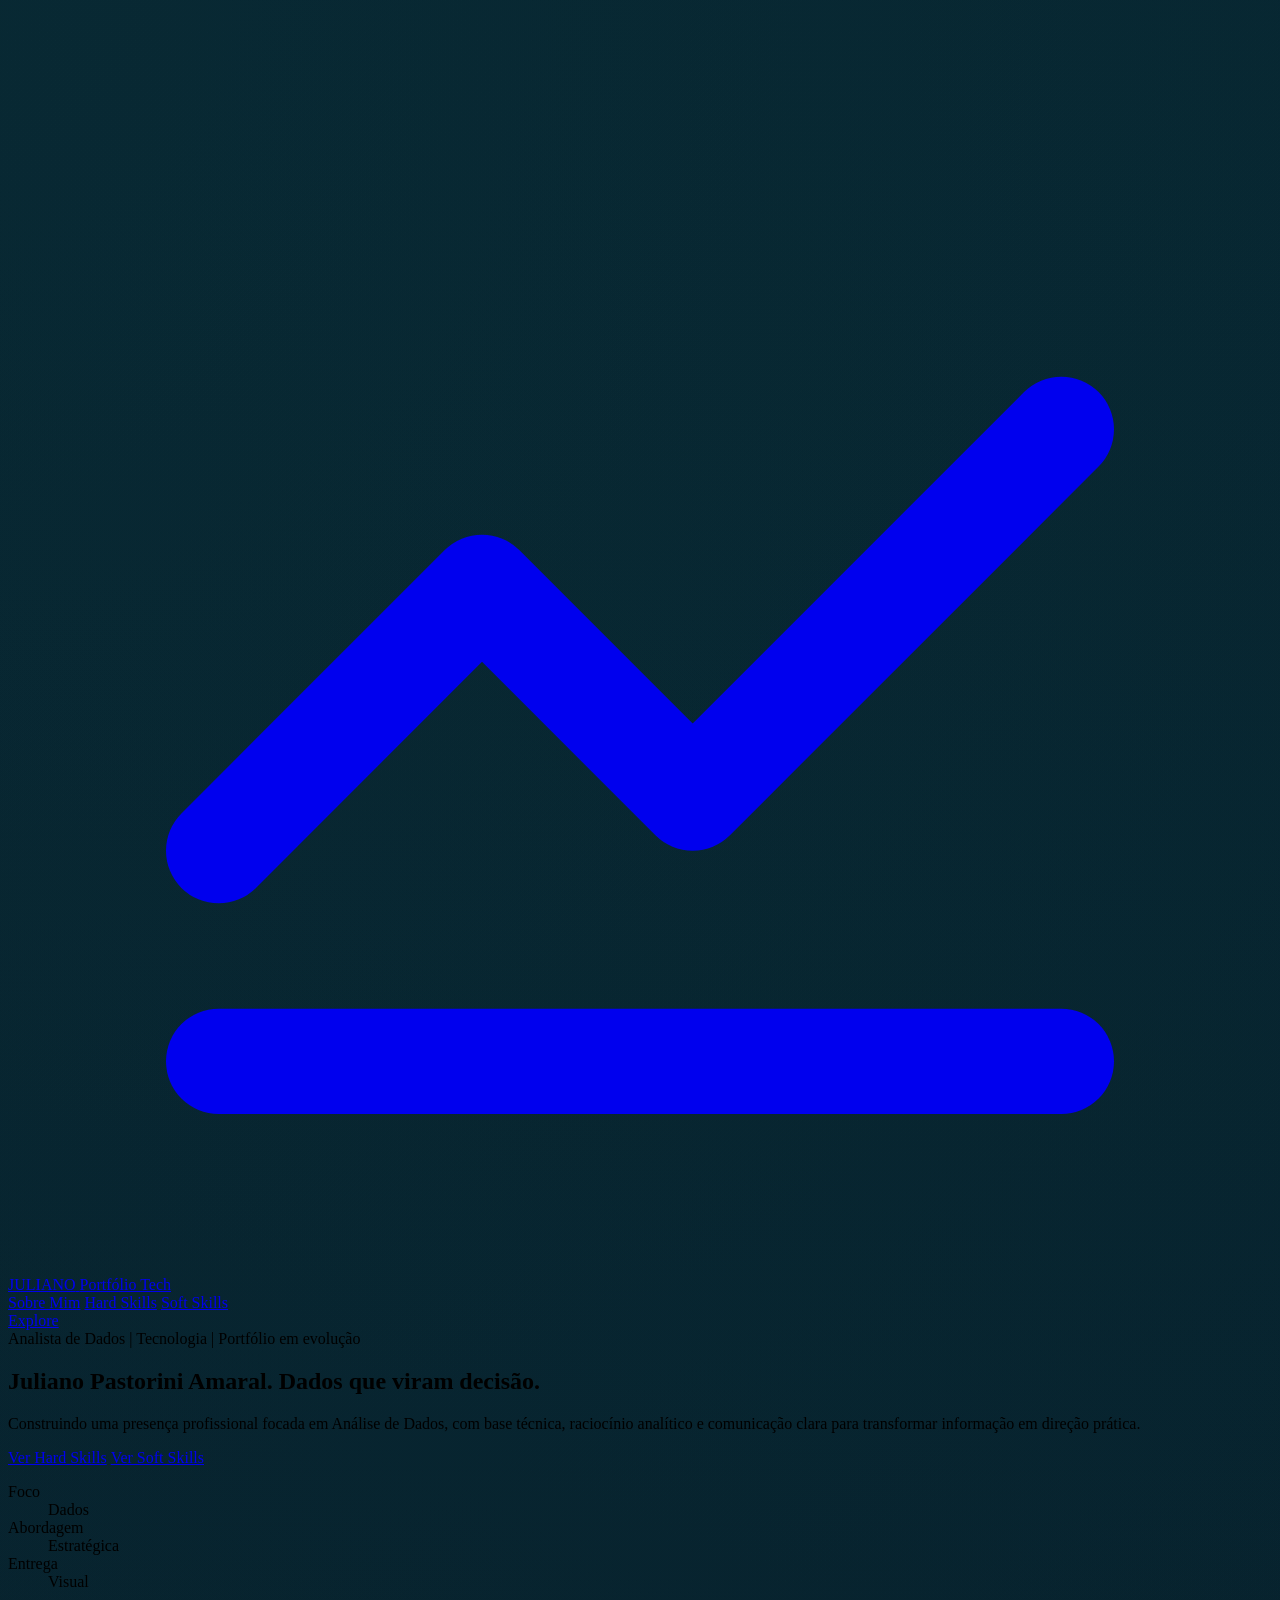
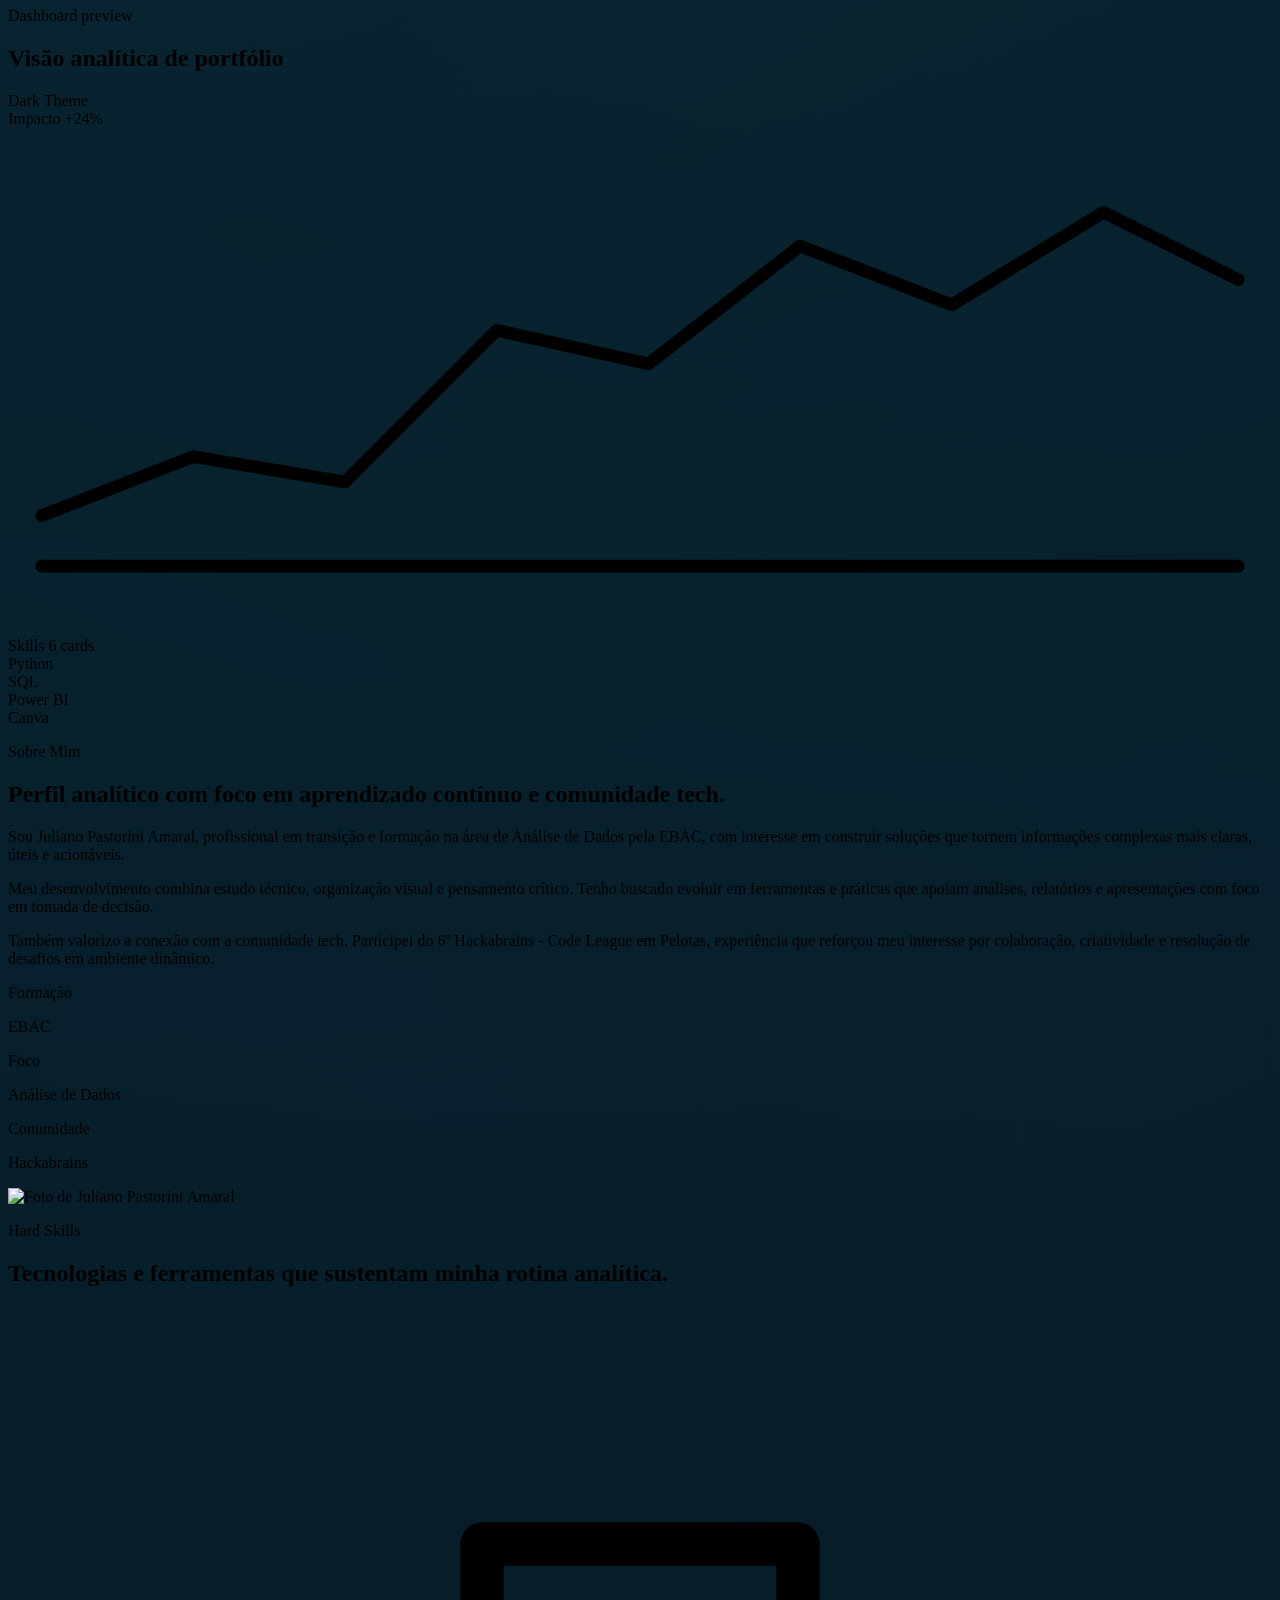
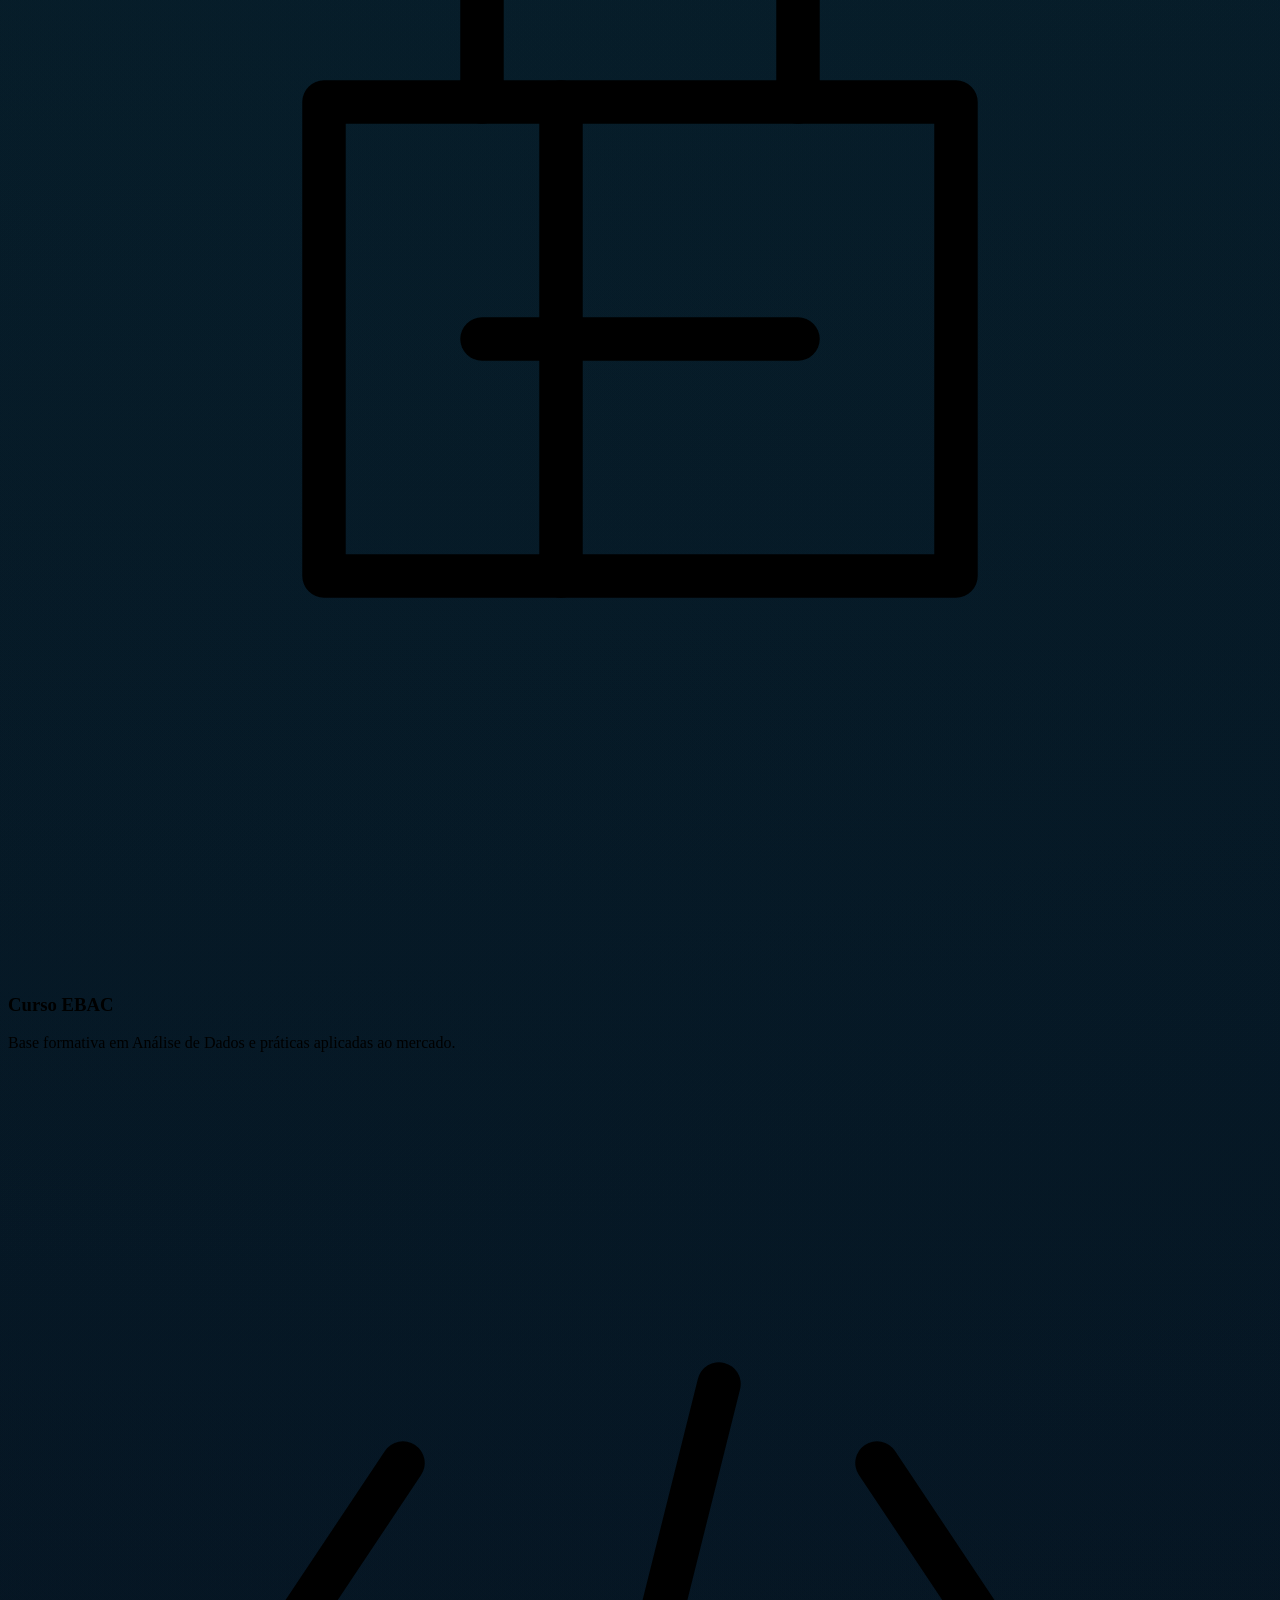
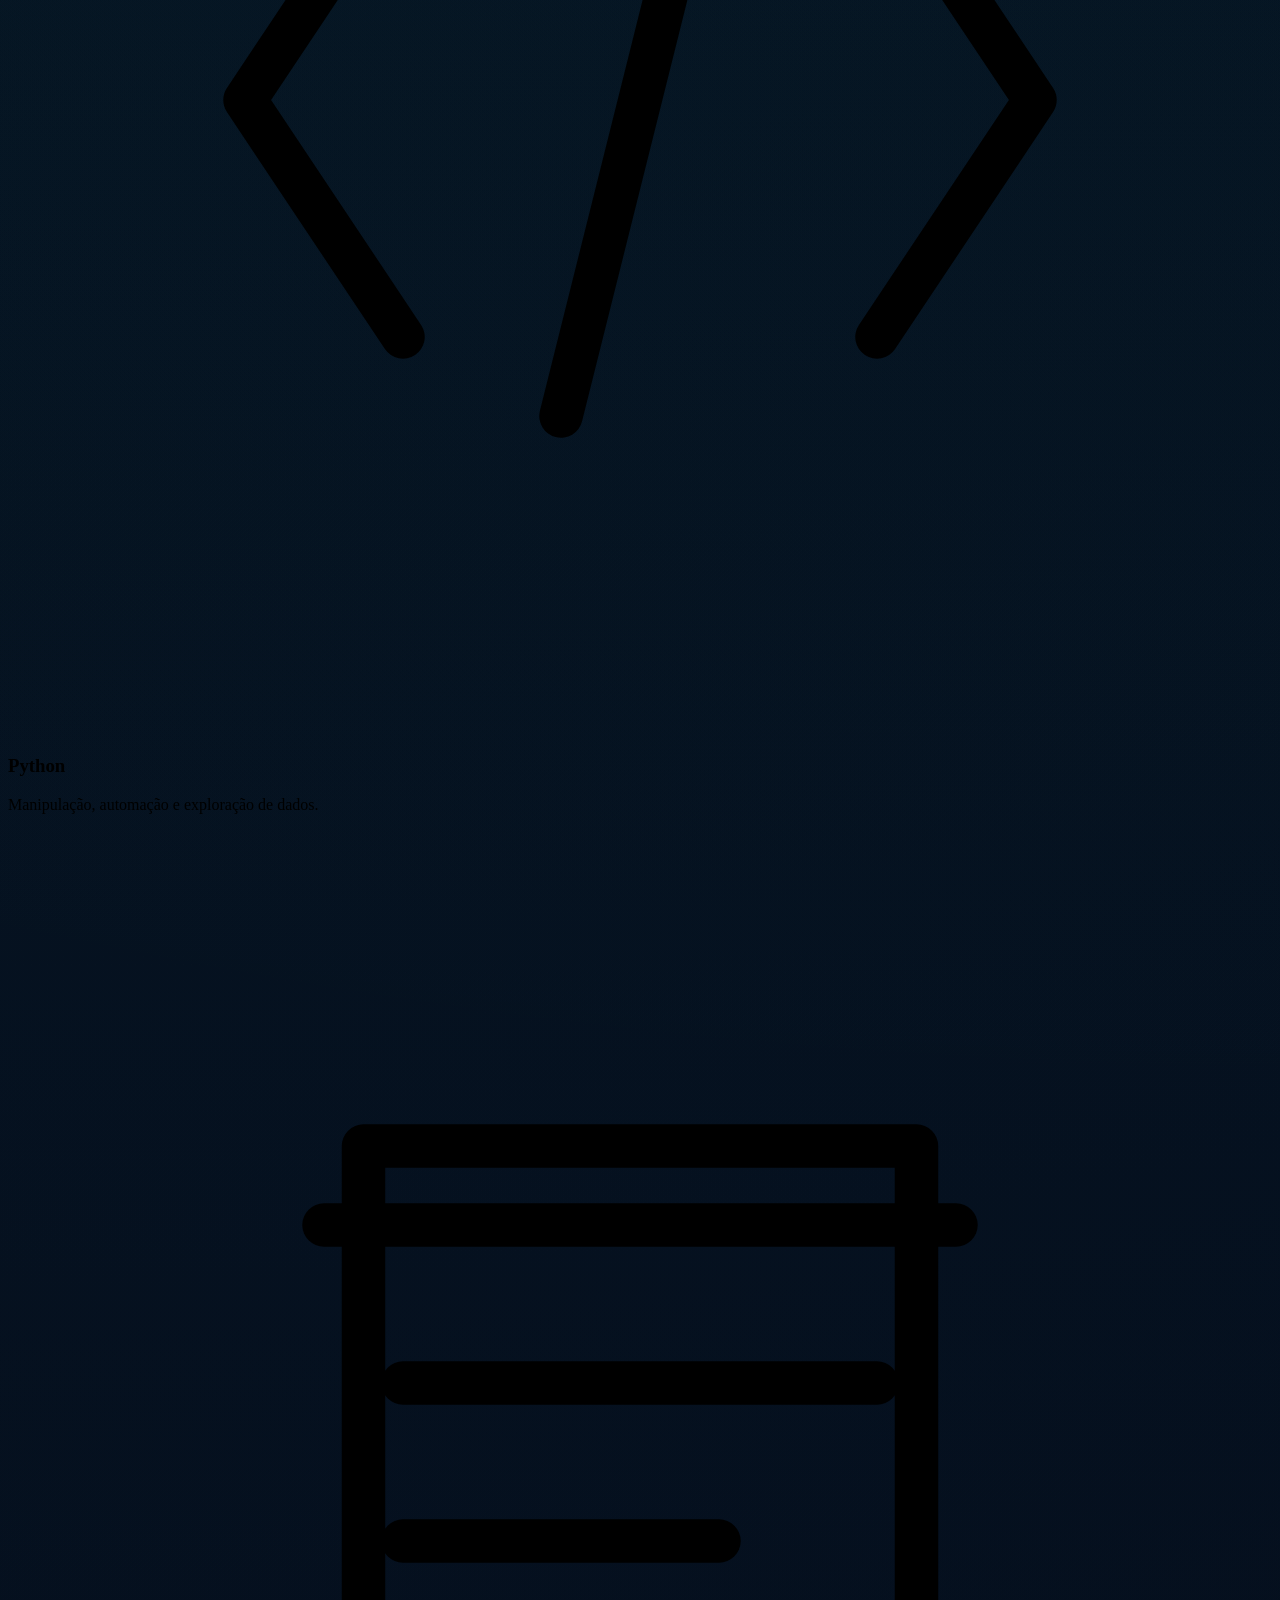
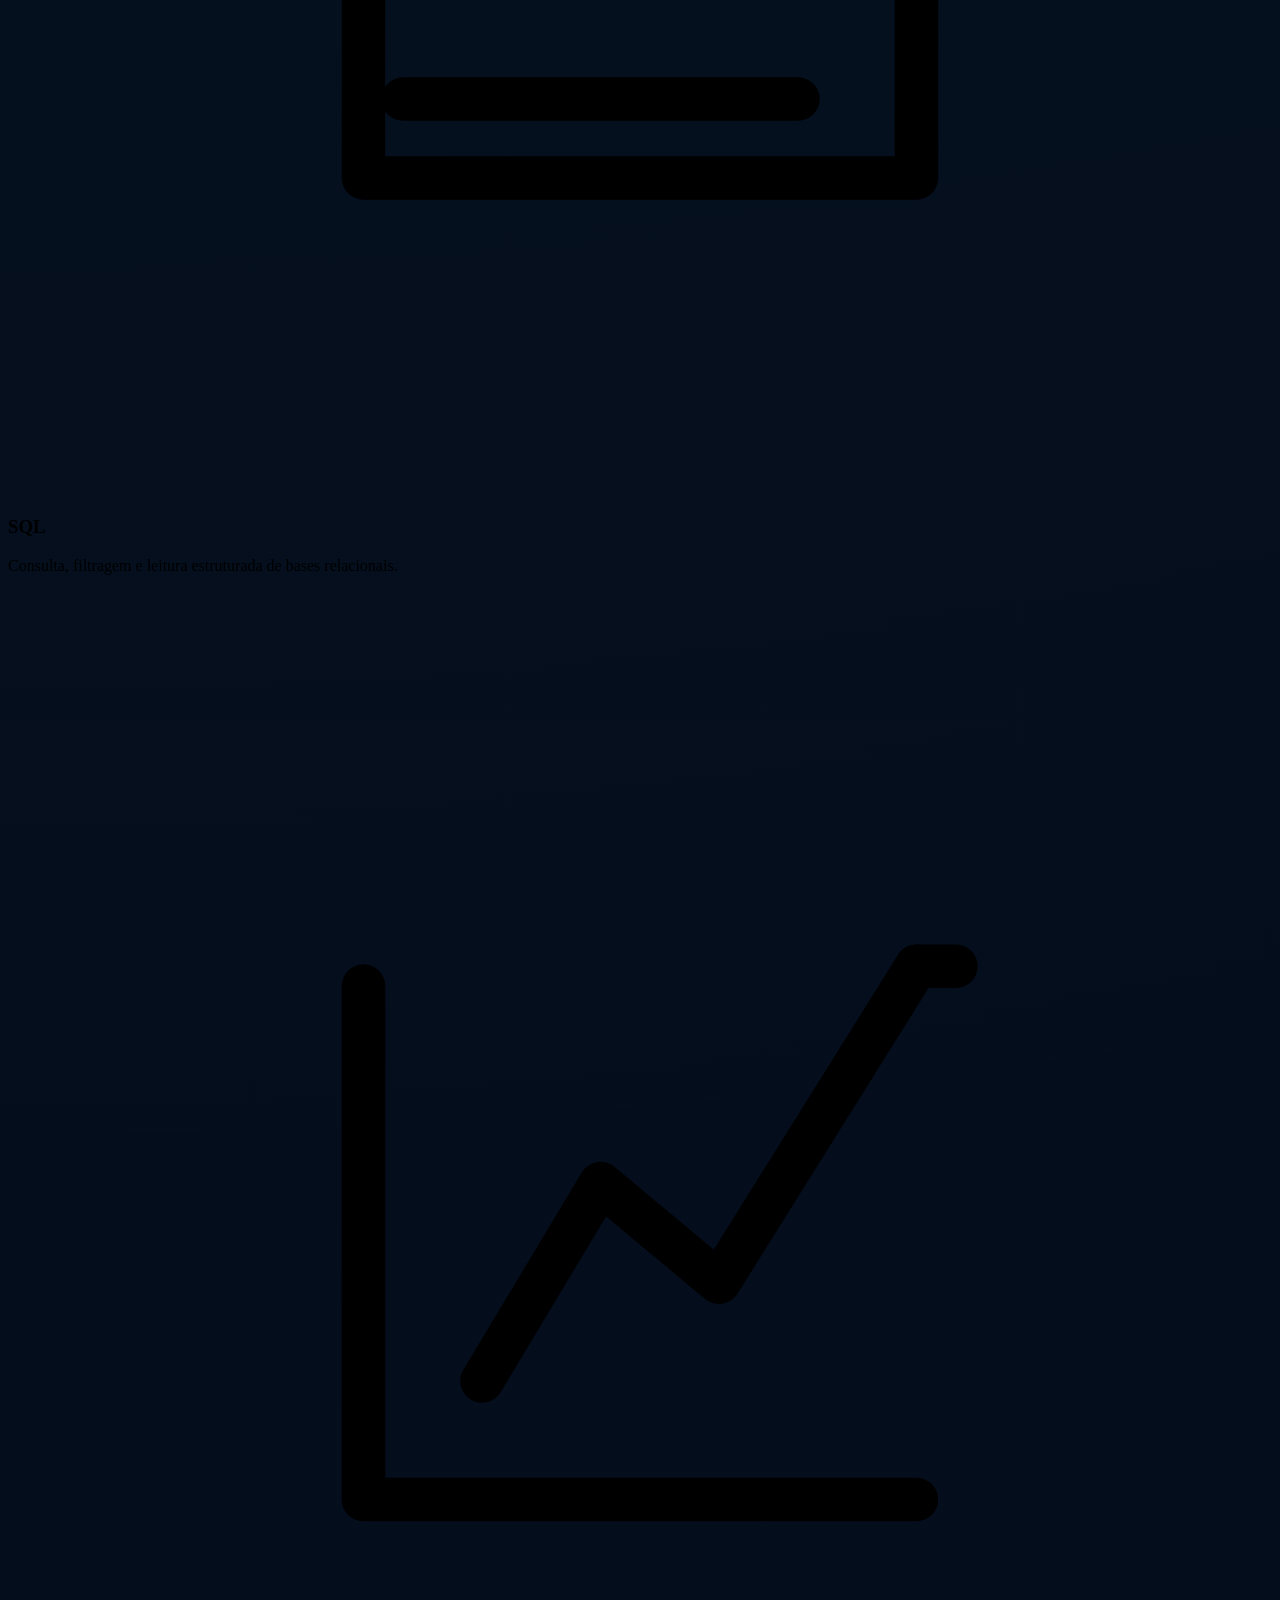
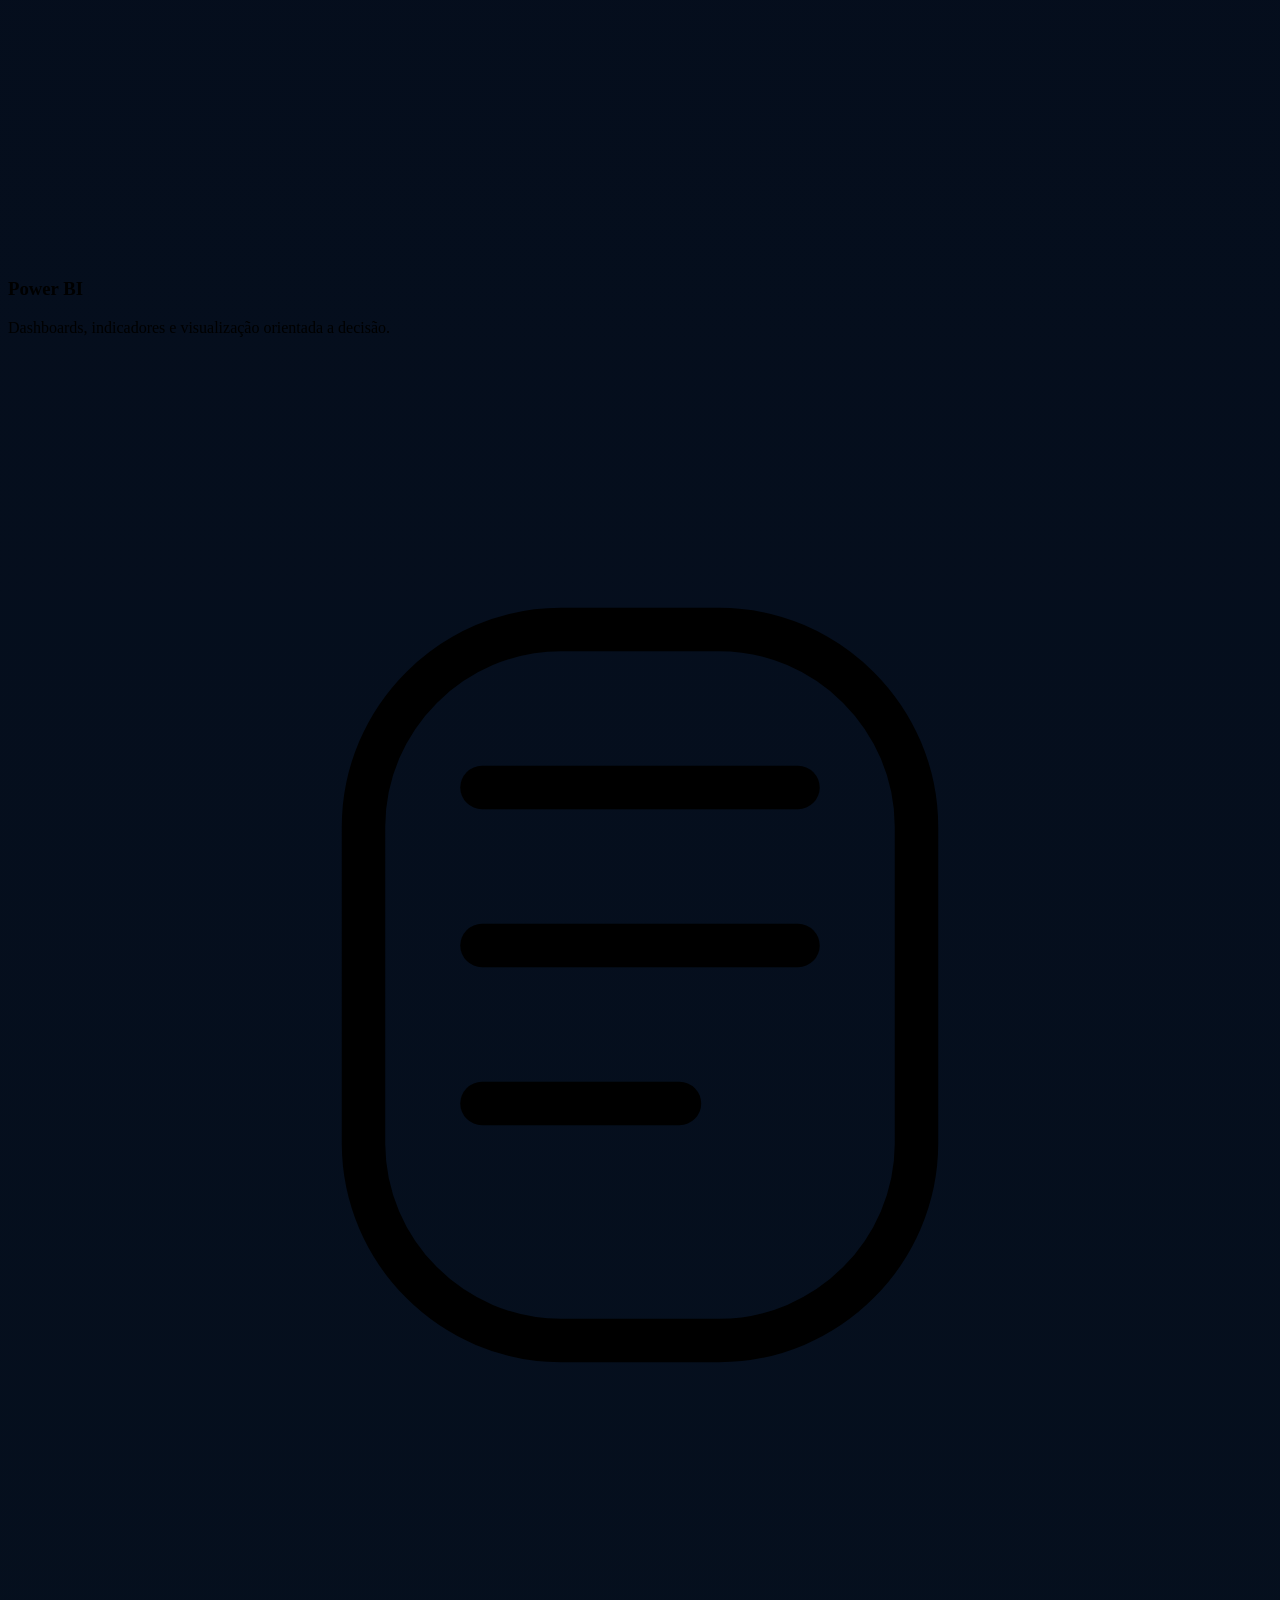
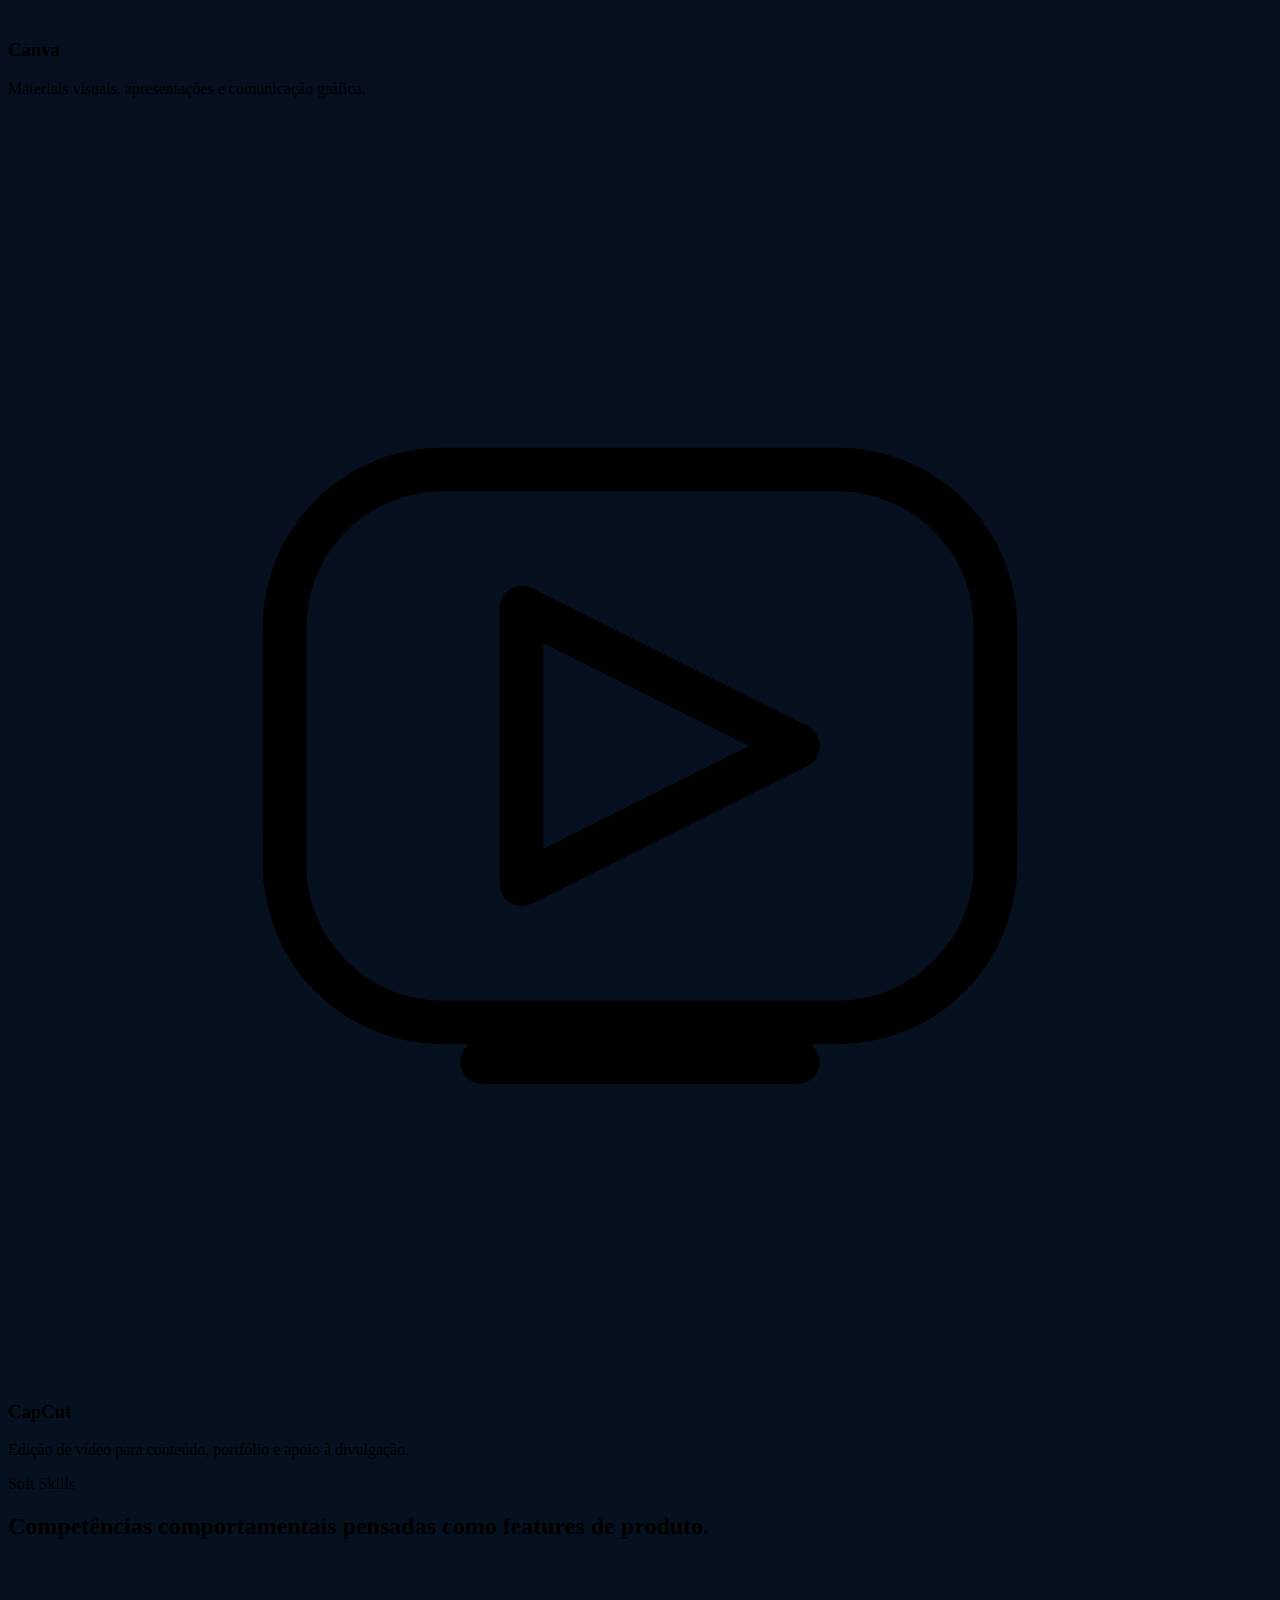
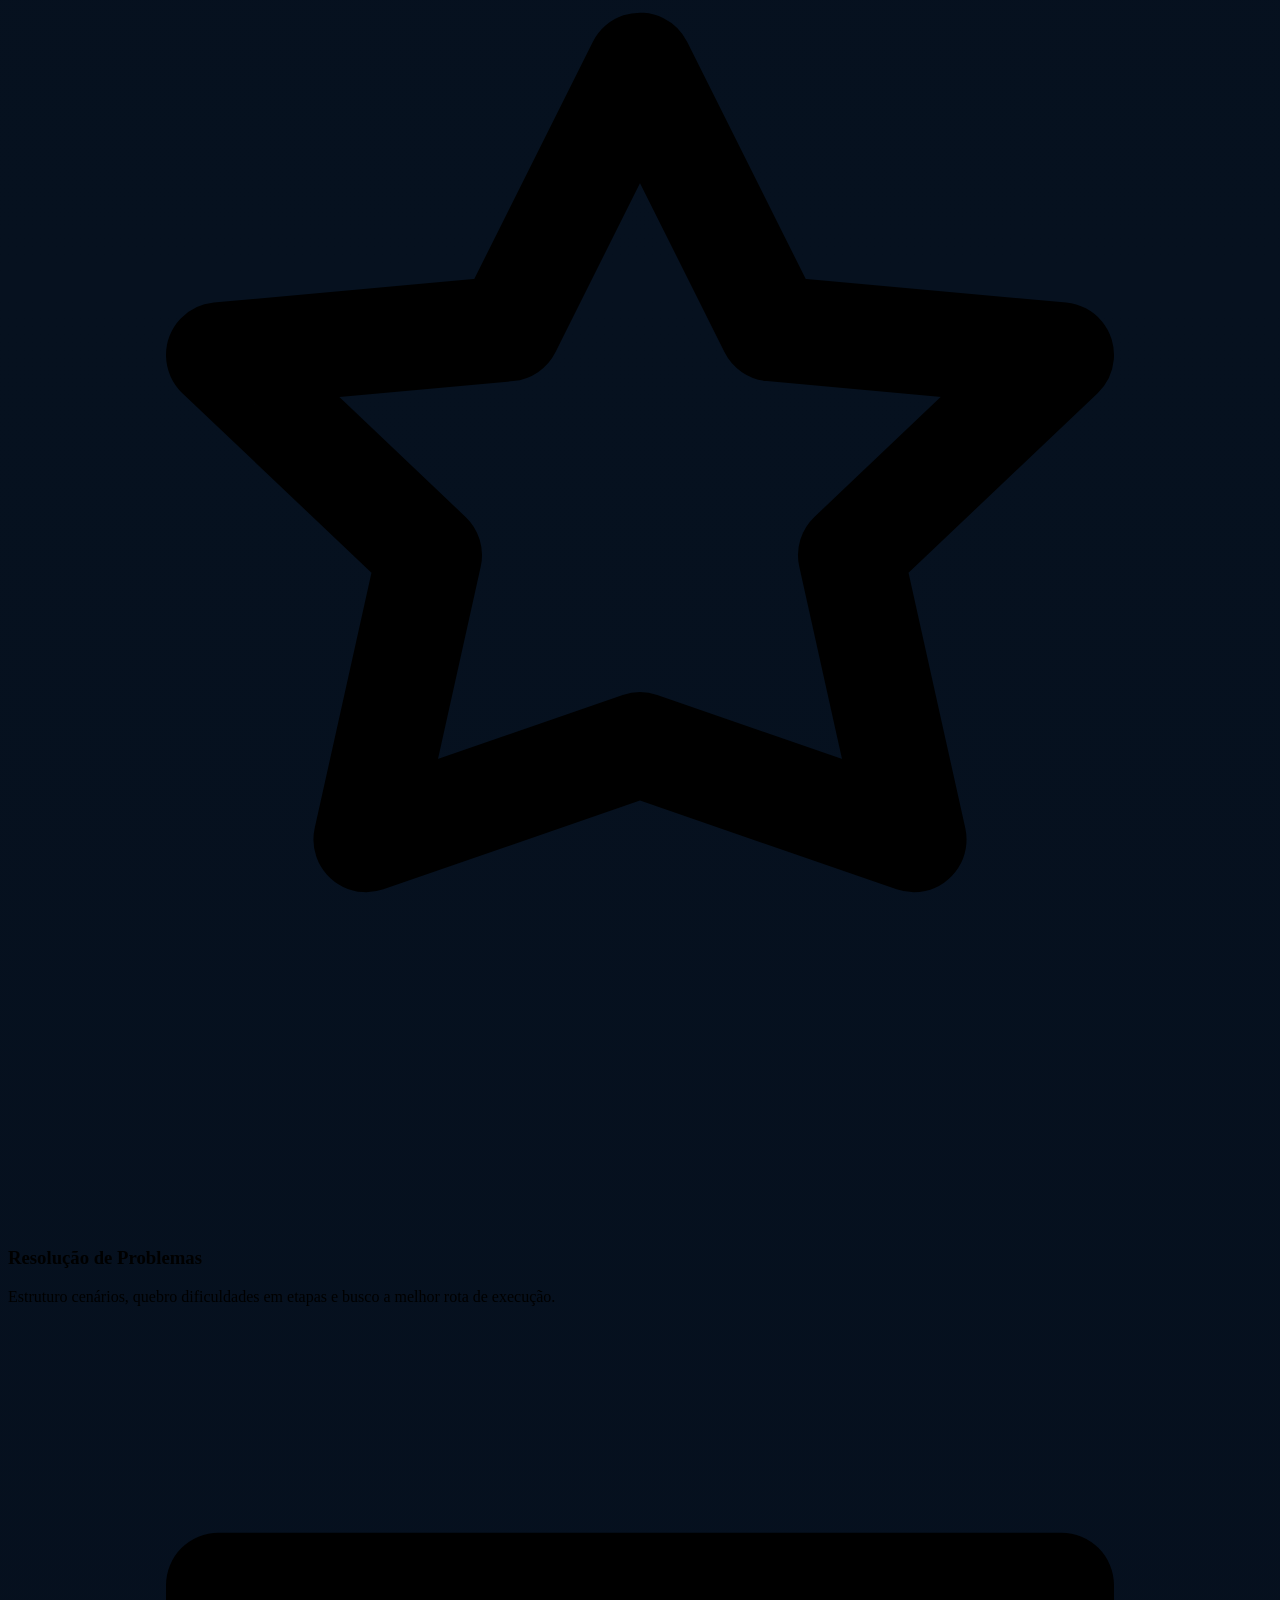
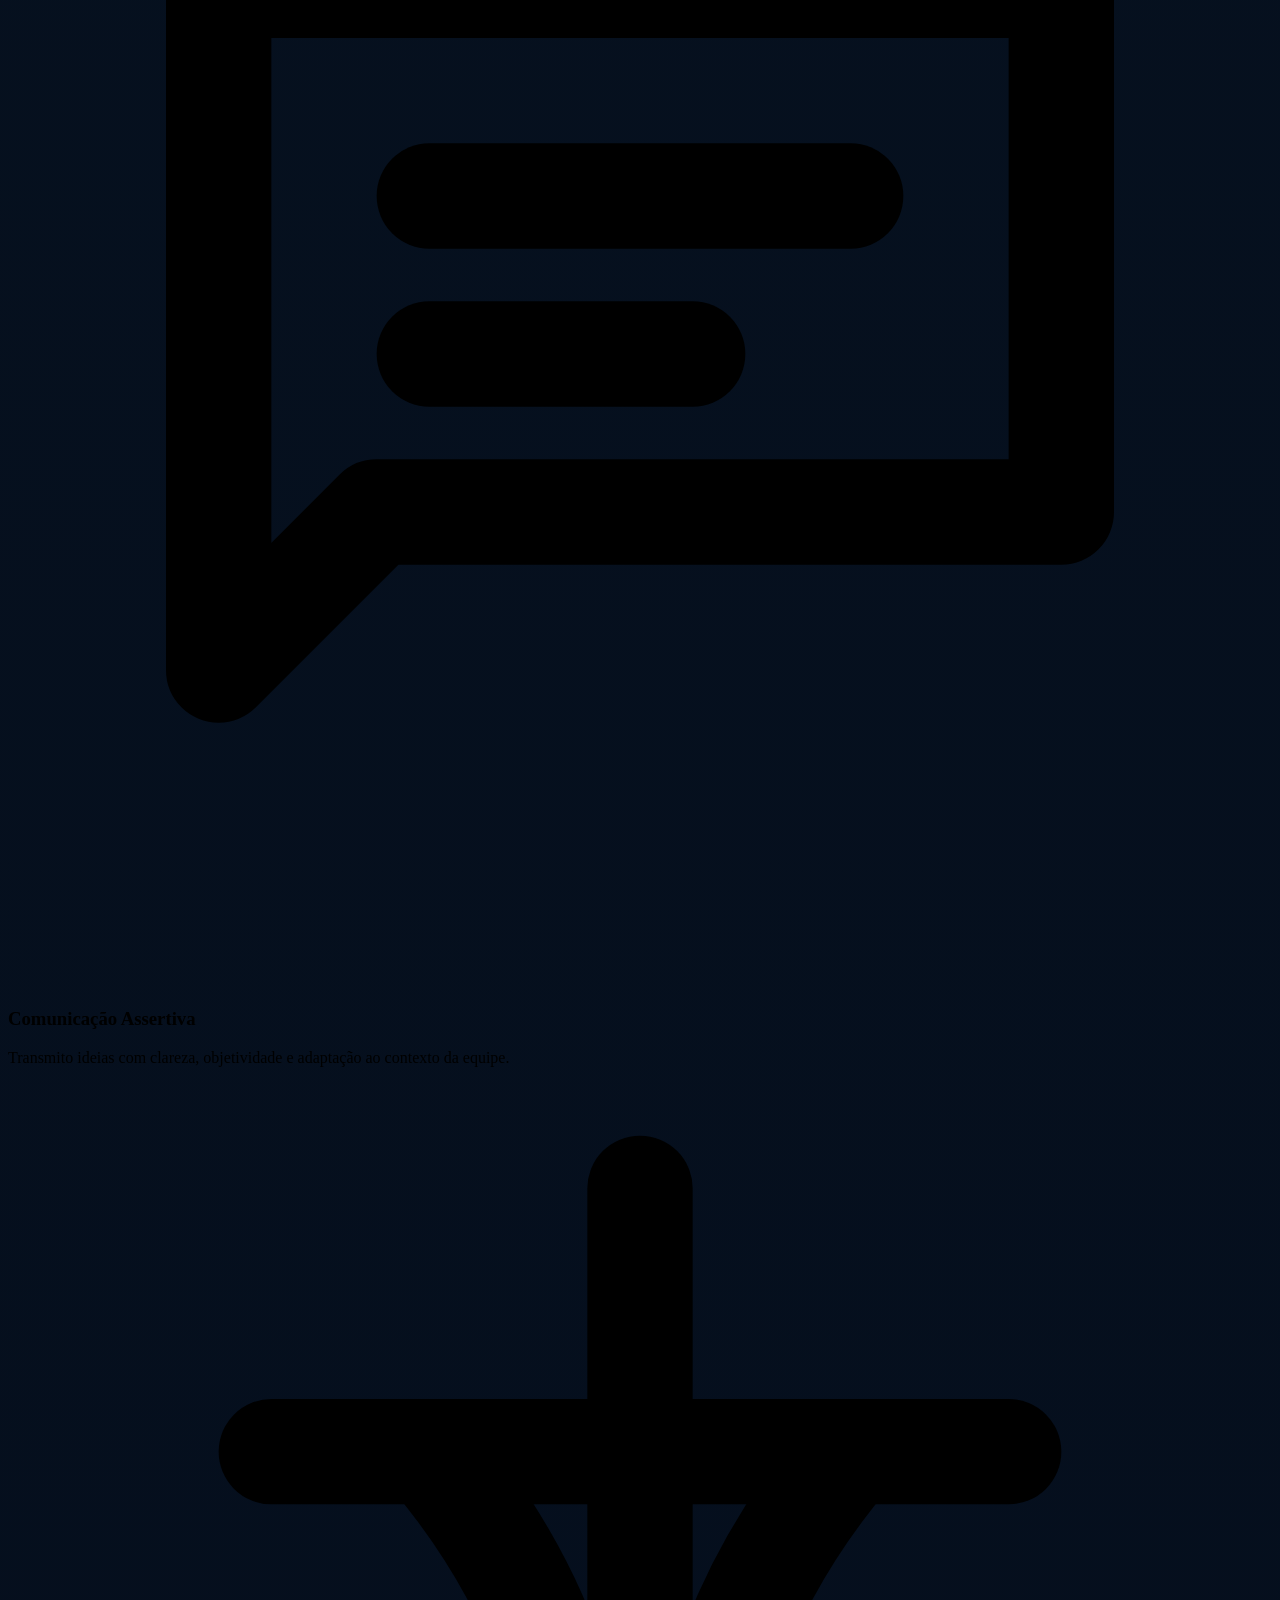
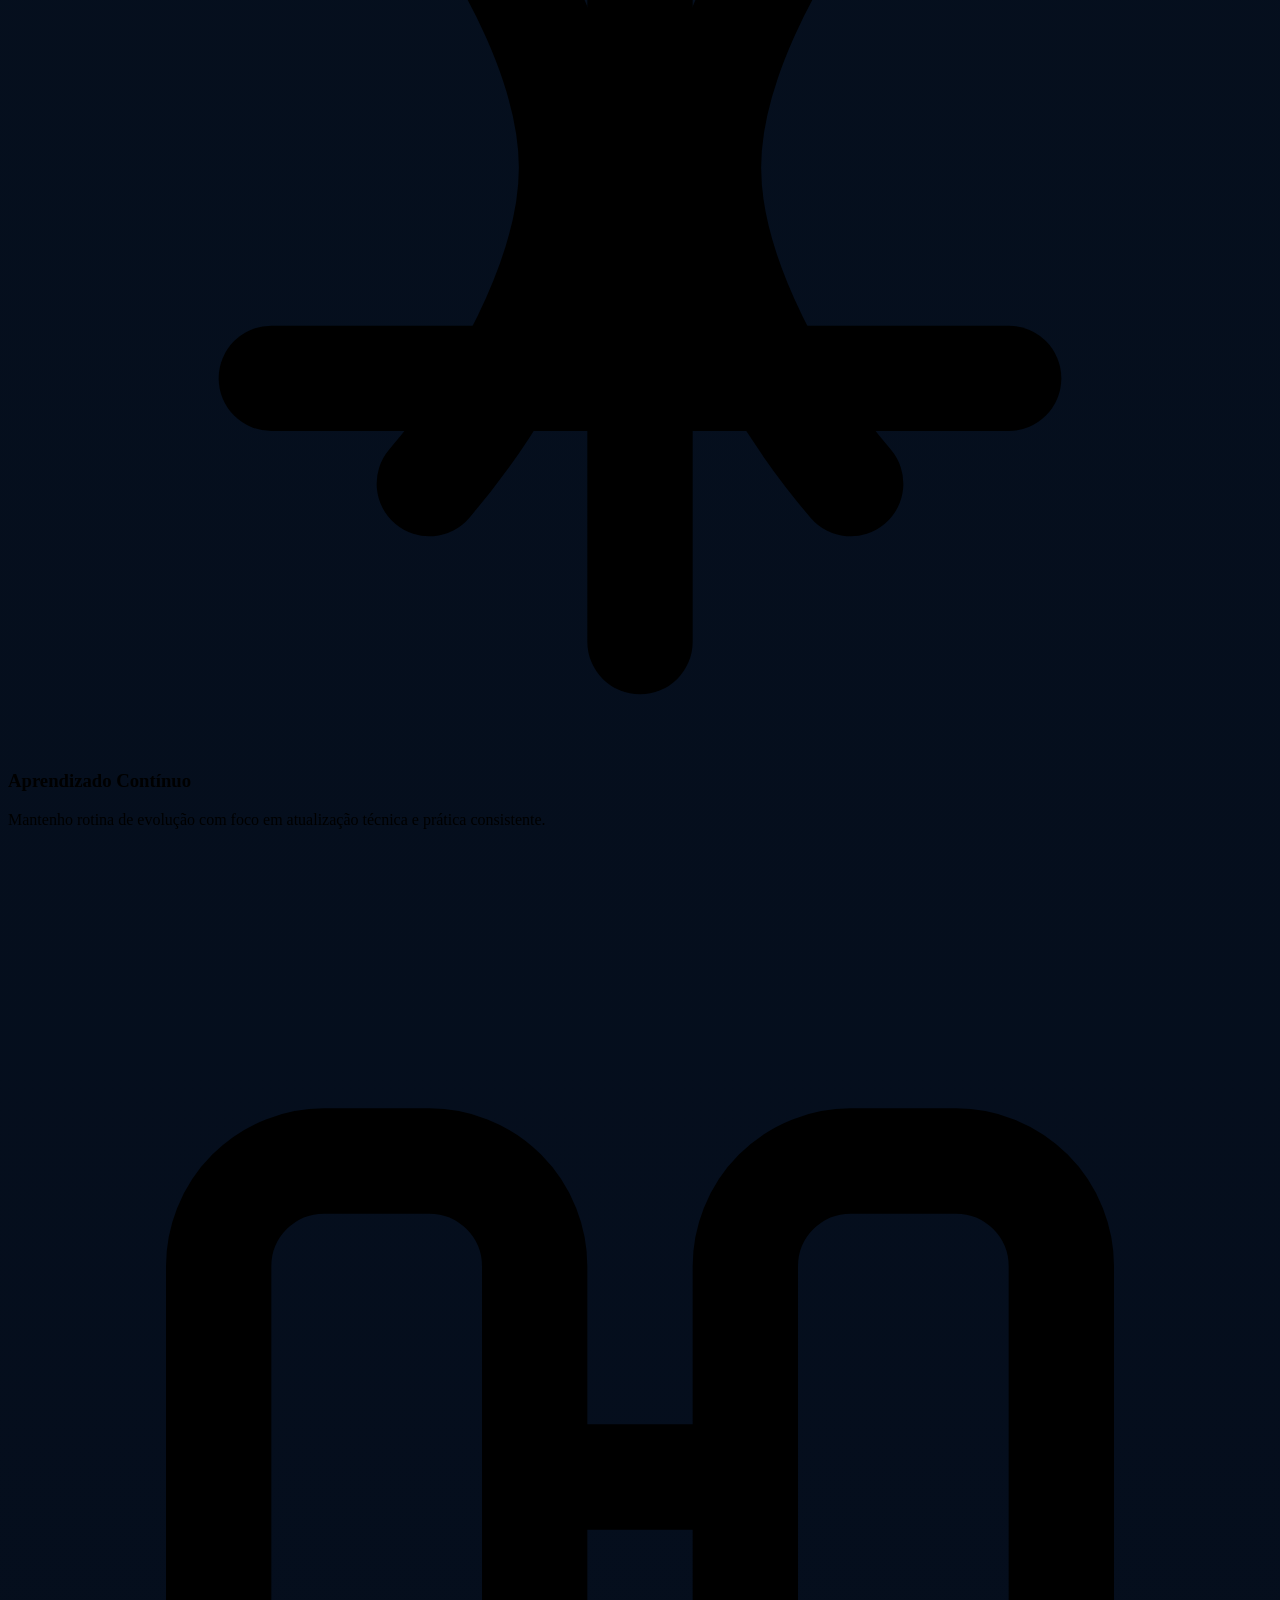
==== commit 0747eda5: "Implementar adobe analytics" ====
--- a/index.html
+++ b/index.html
@@ -8,6 +8,7 @@
       content="Landing page de portfólio de Juliano Pastorini Amaral, focada em Análise de Dados, hard skills e soft skills."
     />
     <title>Juliano Pastorini Amaral | Analista de Dados</title>
+    <script src="https://assets.adobedtm.com/25faba9991ad/8918d6467c99/launch-fa704e476748-development.min.js" async></script>
     <script>
       tailwind.config = {
         theme: {
@@ -40,7 +41,7 @@
       class="sticky top-0 z-50 border-b border-white/5 bg-slate-950/80 backdrop-blur-xl"
     >
       <div
-        class="mx-auto flex max-w-6xl items-center justify-between px-6 py-4 lg:px-8"
+        class="mx-auto flex max-w-6xl items-center justify-between px-6 py-3 lg:px-8"
       >
         <a href="#inicio" class="group inline-flex items-center gap-3">
           <span
@@ -87,7 +88,7 @@
 
         <a
           href="#sobre-mim"
-          class="inline-flex items-center gap-2 rounded-full bg-teal-400 px-5 py-2.5 text-sm font-semibold text-slate-950 transition hover:-translate-y-0.5 hover:bg-teal-300"
+          class="nav-btn inline-flex items-center gap-2 rounded-full bg-teal-400 px-5 py-2.5 text-sm font-semibold text-slate-950 transition hover:-translate-y-0.5 hover:bg-teal-300"
         >
           Explore
           <svg
@@ -107,21 +108,21 @@
     </header>
 
     <main id="inicio">
-      <section class="relative overflow-hidden py-20 sm:py-24 lg:py-28">
+      <section class="relative overflow-hidden py-6 sm:py-8 lg:py-10">
         <div
-          class="mx-auto flex max-w-6xl flex-col items-center gap-12 px-6 lg:flex-row lg:items-center lg:gap-16 lg:px-8"
+          class="mx-auto flex max-w-6xl flex-col items-center gap-4 px-6 lg:flex-row lg:items-center lg:gap-6 lg:px-8"
         >
-          <div class="w-full flex-1 space-y-8">
+          <div class="w-full flex-1 space-y-4">
             <div
-              class="inline-flex items-center gap-2 rounded-full border border-teal-400/20 bg-teal-400/10 px-4 py-2 text-sm text-teal-200"
+              class="inline-flex items-center gap-2 rounded-full border border-teal-400/20 bg-teal-400/10 px-4 py-2 text-xs text-teal-200 sm:text-sm"
             >
               <span class="h-2 w-2 rounded-full bg-teal-400"></span>
               Analista de Dados | Tecnologia | Portfólio em evolução
             </div>
 
-            <div class="space-y-5">
+            <div class="space-y-3">
               <h1
-                class="max-w-4xl text-4xl font-extrabold tracking-tight text-white md:text-5xl lg:text-6xl"
+                class="max-w-4xl text-3xl font-extrabold leading-[0.95] tracking-tight text-white md:text-4xl lg:text-5xl"
               >
                 Juliano Pastorini Amaral.
                 <span
@@ -130,43 +131,45 @@
                   Dados que viram decisão.
                 </span>
               </h1>
-              <p class="max-w-2xl text-lg leading-8 text-slate-300 sm:text-xl">
+              <p
+                class="max-w-2xl text-base leading-7 text-slate-300 sm:text-lg sm:leading-8"
+              >
                 Construindo uma presença profissional focada em Análise de
                 Dados, com base técnica, raciocínio analítico e comunicação
                 clara para transformar informação em direção prática.
               </p>
             </div>
 
-            <div class="flex flex-col gap-4 sm:flex-row">
+            <div class="flex flex-col gap-3 sm:flex-row">
               <a
                 href="#hard-skills"
-                class="inline-flex items-center justify-center rounded-2xl bg-teal-400 px-6 py-3.5 text-base font-bold text-slate-950 transition hover:-translate-y-0.5 hover:bg-teal-300"
+                class="nav-btn inline-flex items-center justify-center rounded-2xl bg-teal-400 px-5 py-3 text-sm font-bold text-slate-950 transition hover:-translate-y-0.5 hover:bg-teal-300 sm:text-base"
               >
                 Ver Hard Skills
               </a>
               <a
                 href="#soft-skills"
-                class="inline-flex items-center justify-center rounded-2xl border border-white/10 bg-white/5 px-6 py-3.5 text-base font-semibold text-slate-100 transition hover:-translate-y-0.5 hover:border-teal-400/30 hover:bg-white/10"
+                class="nav-btn inline-flex items-center justify-center rounded-2xl border border-white/10 bg-white/5 px-5 py-3 text-sm font-semibold text-slate-100 transition hover:-translate-y-0.5 hover:border-teal-400/30 hover:bg-white/10 sm:text-base"
               >
                 Ver Soft Skills
               </a>
             </div>
 
-            <dl class="grid gap-4 sm:grid-cols-3">
+            <dl class="grid gap-3 sm:grid-cols-3">
               <div
-                class="rounded-3xl border border-white/10 bg-slate-900/70 p-6 shadow-glow backdrop-blur"
+                class="rounded-3xl border border-white/10 bg-slate-900/70 p-5 shadow-glow backdrop-blur"
               >
                 <dt class="text-sm text-slate-400">Foco</dt>
                 <dd class="mt-2 text-xl font-bold text-white">Dados</dd>
               </div>
               <div
-                class="rounded-3xl border border-white/10 bg-slate-900/70 p-6 shadow-glow backdrop-blur"
+                class="rounded-3xl border border-white/10 bg-slate-900/70 p-5 shadow-glow backdrop-blur"
               >
                 <dt class="text-sm text-slate-400">Abordagem</dt>
                 <dd class="mt-2 text-xl font-bold text-white">Estratégica</dd>
               </div>
               <div
-                class="rounded-3xl border border-white/10 bg-slate-900/70 p-6 shadow-glow backdrop-blur"
+                class="rounded-3xl border border-white/10 bg-slate-900/70 p-5 shadow-glow backdrop-blur"
               >
                 <dt class="text-sm text-slate-400">Entrega</dt>
                 <dd class="mt-2 text-xl font-bold text-white">Visual</dd>
@@ -174,33 +177,33 @@
             </dl>
           </div>
 
-          <div class="relative w-full flex-1">
+          <div class="relative w-full flex-1 lg:-mt-4">
             <div
               class="absolute -inset-6 rounded-[2rem] bg-teal-400/10 blur-3xl"
             ></div>
             <div
-              class="relative overflow-hidden rounded-[2rem] border border-white/10 bg-slate-900/80 p-5 shadow-glow"
+              class="relative overflow-hidden rounded-[2rem] border border-white/10 bg-slate-900/80 p-4 shadow-glow lg:p-5"
             >
               <div
-                class="mb-4 flex items-center justify-between border-b border-white/5 pb-4"
+                class="mb-3 flex items-center justify-between border-b border-white/5 pb-3"
               >
                 <div>
                   <p class="text-xs uppercase tracking-[0.3em] text-teal-300">
                     Dashboard preview
                   </p>
-                  <h2 class="mt-1 text-xl font-semibold text-white">
+                  <h2 class="mt-1 text-lg font-semibold text-white lg:text-xl">
                     Visão analítica de portfólio
                   </h2>
                 </div>
                 <span
-                  class="rounded-full border border-teal-400/20 bg-teal-400/10 px-3 py-1 text-xs font-medium text-teal-200"
+                  class="rounded-full border border-teal-400/20 bg-teal-400/10 px-3 py-1 text-[11px] font-medium text-teal-200 sm:text-xs"
                   >Dark Theme</span
                 >
               </div>
 
-              <div class="grid gap-4 sm:grid-cols-2">
+              <div class="grid gap-3 sm:grid-cols-2 lg:gap-4">
                 <div
-                  class="rounded-3xl border border-white/10 bg-slate-950/60 p-4"
+                  class="rounded-3xl border border-white/10 bg-slate-950/60 p-3 lg:p-4"
                 >
                   <div
                     class="flex items-center justify-between text-sm text-slate-400"
@@ -209,7 +212,7 @@
                     <span class="text-teal-300">+24%</span>
                   </div>
                   <div
-                    class="mt-4 h-32 rounded-2xl bg-[radial-gradient(circle_at_top_left,_rgba(45,212,191,0.20),_transparent_48%),linear-gradient(180deg,rgba(15,23,42,1),rgba(2,6,23,1))] p-4"
+                    class="mt-3 h-28 rounded-2xl bg-[radial-gradient(circle_at_top_left,_rgba(45,212,191,0.20),_transparent_48%),linear-gradient(180deg,rgba(15,23,42,1),rgba(2,6,23,1))] p-4 lg:mt-4 lg:h-32"
                   >
                     <svg
                       viewBox="0 0 300 120"
@@ -228,7 +231,7 @@
                   </div>
                 </div>
                 <div
-                  class="rounded-3xl border border-white/10 bg-slate-950/60 p-4"
+                  class="rounded-3xl border border-white/10 bg-slate-950/60 p-3 lg:p-4"
                 >
                   <div
                     class="flex items-center justify-between text-sm text-slate-400"
@@ -265,28 +268,31 @@
         </div>
       </section>
 
-      <section id="sobre-mim" class="border-t border-white/5 py-24 sm:py-28">
+      <section
+        id="sobre-mim"
+        class="border-t border-white/5 py-12 sm:py-14 lg:py-16"
+      >
         <div class="mx-auto max-w-7xl px-6 lg:px-8">
-          <div class="max-w-3xl space-y-4">
+          <div class="max-w-2xl space-y-3">
             <p
               class="text-sm font-semibold uppercase tracking-[0.3em] text-teal-300"
             >
               Sobre Mim
             </p>
             <h2
-              class="text-3xl font-bold tracking-tight text-white sm:text-4xl"
+              class="text-2xl font-bold tracking-tight text-white sm:text-3xl lg:text-[2.15rem]"
             >
               Perfil analítico com foco em aprendizado contínuo e comunidade
               tech.
             </h2>
           </div>
 
-          <div class="mt-12 grid items-stretch gap-10 lg:grid-cols-2">
+          <div class="mt-6 grid items-start gap-4 lg:grid-cols-2">
             <div
-              class="h-full rounded-[2rem] border border-white/10 bg-slate-900/70 p-8 shadow-glow backdrop-blur"
+              class="rounded-[1.5rem] border border-white/10 bg-slate-900/70 p-4 shadow-glow backdrop-blur sm:p-5 lg:h-[440px] lg:flex lg:flex-col"
             >
-              <div class="space-y-5 text-slate-300">
-                <p class="text-lg leading-8">
+              <div class="space-y-3 text-slate-300 lg:flex-1">
+                <p class="text-sm leading-6 sm:text-base sm:leading-7">
                   Sou
                   <span class="font-semibold text-white"
                     >Juliano Pastorini Amaral</span
@@ -295,13 +301,13 @@
                   com interesse em construir soluções que tornem informações
                   complexas mais claras, úteis e acionáveis.
                 </p>
-                <p class="leading-8">
+                <p class="text-sm leading-6 sm:leading-7">
                   Meu desenvolvimento combina estudo técnico, organização visual
                   e pensamento crítico. Tenho buscado evoluir em ferramentas e
                   práticas que apoiam análises, relatórios e apresentações com
                   foco em tomada de decisão.
                 </p>
-                <p class="leading-8">
+                <p class="text-sm leading-6 sm:leading-7">
                   Também valorizo a conexão com a comunidade tech. Participei do
                   <span class="text-teal-300"
                     >6º Hackabrains - Code League em Pelotas</span
@@ -310,45 +316,49 @@
                 </p>
               </div>
 
-              <div class="mt-8 grid gap-5 sm:grid-cols-3">
-                <div class="rounded-3xl border border-white/10 bg-white/5 p-5">
+              <div class="mt-4 grid gap-2 sm:grid-cols-3">
+                <div class="rounded-2xl border border-white/10 bg-white/5 p-3">
                   <p class="text-xs uppercase tracking-[0.25em] text-slate-400">
                     Formação
                   </p>
-                  <p class="mt-2 font-semibold text-white">EBAC</p>
-                </div>
-                <div class="rounded-3xl border border-white/10 bg-white/5 p-5">
+                  <p class="mt-1 text-sm font-semibold text-white">EBAC</p>
+                </div>
+                <div class="rounded-2xl border border-white/10 bg-white/5 p-3">
                   <p class="text-xs uppercase tracking-[0.25em] text-slate-400">
                     Foco
                   </p>
-                  <p class="mt-2 font-semibold text-white">Análise de Dados</p>
-                </div>
-                <div class="rounded-3xl border border-white/10 bg-white/5 p-5">
+                  <p class="mt-1 text-sm font-semibold text-white">
+                    Análise de Dados
+                  </p>
+                </div>
+                <div class="rounded-2xl border border-white/10 bg-white/5 p-3">
                   <p class="text-xs uppercase tracking-[0.25em] text-slate-400">
                     Comunidade
                   </p>
-                  <p class="mt-2 font-semibold text-white">Hackabrains</p>
+                  <p class="mt-1 text-sm font-semibold text-white">
+                    Hackabrains
+                  </p>
                 </div>
               </div>
             </div>
 
             <div
-              class="h-full rounded-[2rem] border border-white/10 bg-slate-900/70 p-6 shadow-glow backdrop-blur"
+              class="rounded-[1.5rem] border border-white/10 bg-slate-900/70 p-3 shadow-glow backdrop-blur sm:p-4 lg:h-[440px] lg:max-w-[520px] lg:justify-self-end"
             >
               <div
-                class="relative flex h-full min-h-[320px] items-stretch overflow-hidden rounded-[1.75rem] border border-dashed border-teal-400/20 bg-[radial-gradient(circle_at_top,_rgba(45,212,191,0.12),_transparent_45%),linear-gradient(180deg,rgba(15,23,42,0.8),rgba(2,6,23,0.9))]"
+                class="relative flex h-[280px] items-center justify-center overflow-hidden rounded-[1.25rem] border border-dashed border-teal-400/20 bg-[radial-gradient(circle_at_top,_rgba(45,212,191,0.12),_transparent_45%),linear-gradient(180deg,rgba(15,23,42,0.8),rgba(2,6,23,0.9))] sm:h-[320px] lg:h-full"
               >
                 <img
                   src="assets/foto-juliano.png"
                   alt="Foto de Juliano Pastorini Amaral"
-                  class="h-full w-full object-cover object-center"
+                  class="h-full w-full object-contain object-center"
                 />
                 <div
                   class="absolute inset-0 bg-gradient-to-t from-slate-950/65 via-slate-950/10 to-transparent"
                 ></div>
-                <div class="absolute bottom-0 left-0 right-0 p-6 text-center">
-                 
-                </div>
+                <div
+                  class="absolute bottom-0 left-0 right-0 p-4 text-center"
+                ></div>
               </div>
             </div>
           </div>
@@ -357,32 +367,32 @@
 
       <section id="hard-skills" class="border-t border-white/5 py-24 sm:py-28">
         <div class="mx-auto max-w-7xl px-6 lg:px-8">
-          <div class="mx-auto max-w-6xl">
-            <div class="max-w-3xl space-y-4">
+          <div class="mx-auto max-w-5xl">
+            <div class="max-w-2xl space-y-3">
               <p
-                class="text-sm font-semibold uppercase tracking-[0.3em] text-teal-300"
+                class="text-xs font-semibold uppercase tracking-[0.3em] text-teal-300 sm:text-sm"
               >
                 Hard Skills
               </p>
               <h2
-                class="text-3xl font-bold tracking-tight text-white sm:text-4xl"
+                class="text-2xl font-bold tracking-tight text-white sm:text-3xl"
               >
                 Tecnologias e ferramentas que sustentam minha rotina analítica.
               </h2>
             </div>
 
             <div
-              class="mt-12 grid grid-cols-1 gap-6 md:grid-cols-2 lg:grid-cols-3"
+              class="mt-8 grid grid-cols-1 gap-4 md:grid-cols-2 lg:grid-cols-3"
             >
               <article
-                class="group h-full rounded-[1.75rem] border border-white/10 bg-slate-900/70 p-8 text-center shadow-glow transition hover:-translate-y-1 hover:border-teal-400/20 hover:bg-slate-900/85"
+                class="group h-full rounded-[1.25rem] border border-white/10 bg-slate-900/70 p-8 text-center shadow-glow transition hover:-translate-y-1 hover:border-teal-400/20 hover:bg-slate-900/85"
               >
                 <div
-                  class="mx-auto flex h-20 w-20 items-center justify-center rounded-3xl border border-teal-400/15 bg-teal-400/10 text-teal-300"
+                  class="mx-auto flex h-14 w-14 items-center justify-center rounded-2xl border border-teal-400/15 bg-teal-400/10 text-teal-300"
                 >
                   <svg
                     viewBox="0 0 64 64"
-                    class="h-10 w-10"
+                    class="h-7 w-7"
                     fill="none"
                     stroke="currentColor"
                     stroke-width="2.2"
@@ -395,24 +405,24 @@
                     <path d="M28 20v24"></path>
                   </svg>
                 </div>
-                <h3 class="mt-6 text-xl font-semibold text-white">
+                <h3 class="mt-4 text-lg font-semibold text-white">
                   Curso EBAC
                 </h3>
-                <p class="mt-2 text-sm text-slate-400">
+                <p class="mt-1 text-xs leading-6 text-slate-400 sm:text-sm">
                   Base formativa em Análise de Dados e práticas aplicadas ao
                   mercado.
                 </p>
               </article>
 
               <article
-                class="group h-full rounded-[1.75rem] border border-white/10 bg-slate-900/70 p-8 text-center shadow-glow transition hover:-translate-y-1 hover:border-teal-400/20 hover:bg-slate-900/85"
+                class="group h-full rounded-[1.25rem] border border-white/10 bg-slate-900/70 p-8 text-center shadow-glow transition hover:-translate-y-1 hover:border-teal-400/20 hover:bg-slate-900/85"
               >
                 <div
-                  class="mx-auto flex h-20 w-20 items-center justify-center rounded-3xl border border-teal-400/15 bg-teal-400/10 text-teal-300"
+                  class="mx-auto flex h-14 w-14 items-center justify-center rounded-2xl border border-teal-400/15 bg-teal-400/10 text-teal-300"
                 >
                   <svg
                     viewBox="0 0 64 64"
-                    class="h-10 w-10"
+                    class="h-7 w-7"
                     fill="none"
                     stroke="currentColor"
                     stroke-width="2.2"
@@ -424,21 +434,21 @@
                     <path d="M36 16l-8 32"></path>
                   </svg>
                 </div>
-                <h3 class="mt-6 text-xl font-semibold text-white">Python</h3>
-                <p class="mt-2 text-sm text-slate-400">
+                <h3 class="mt-4 text-lg font-semibold text-white">Python</h3>
+                <p class="mt-1 text-xs leading-6 text-slate-400 sm:text-sm">
                   Manipulação, automação e exploração de dados.
                 </p>
               </article>
 
               <article
-                class="group h-full rounded-[1.75rem] border border-white/10 bg-slate-900/70 p-8 text-center shadow-glow transition hover:-translate-y-1 hover:border-teal-400/20 hover:bg-slate-900/85"
+                class="group h-full rounded-[1.25rem] border border-white/10 bg-slate-900/70 p-8 text-center shadow-glow transition hover:-translate-y-1 hover:border-teal-400/20 hover:bg-slate-900/85"
               >
                 <div
-                  class="mx-auto flex h-20 w-20 items-center justify-center rounded-3xl border border-teal-400/15 bg-teal-400/10 text-teal-300"
+                  class="mx-auto flex h-14 w-14 items-center justify-center rounded-2xl border border-teal-400/15 bg-teal-400/10 text-teal-300"
                 >
                   <svg
                     viewBox="0 0 64 64"
-                    class="h-10 w-10"
+                    class="h-7 w-7"
                     fill="none"
                     stroke="currentColor"
                     stroke-width="2.2"
@@ -452,22 +462,22 @@
                     <path d="M18 16h28v32H18z"></path>
                   </svg>
                 </div>
-                <h3 class="mt-6 text-xl font-semibold text-white">SQL</h3>
-                <p class="mt-2 text-sm text-slate-400">
+                <h3 class="mt-4 text-lg font-semibold text-white">SQL</h3>
+                <p class="mt-1 text-xs leading-6 text-slate-400 sm:text-sm">
                   Consulta, filtragem e leitura estruturada de bases
                   relacionais.
                 </p>
               </article>
 
               <article
-                class="group h-full rounded-[1.75rem] border border-white/10 bg-slate-900/70 p-8 text-center shadow-glow transition hover:-translate-y-1 hover:border-teal-400/20 hover:bg-slate-900/85"
+                class="group h-full rounded-[1.25rem] border border-white/10 bg-slate-900/70 p-8 text-center shadow-glow transition hover:-translate-y-1 hover:border-teal-400/20 hover:bg-slate-900/85"
               >
                 <div
-                  class="mx-auto flex h-20 w-20 items-center justify-center rounded-3xl border border-teal-400/15 bg-teal-400/10 text-teal-300"
+                  class="mx-auto flex h-14 w-14 items-center justify-center rounded-2xl border border-teal-400/15 bg-teal-400/10 text-teal-300"
                 >
                   <svg
                     viewBox="0 0 64 64"
-                    class="h-10 w-10"
+                    class="h-7 w-7"
                     fill="none"
                     stroke="currentColor"
                     stroke-width="2.2"
@@ -480,21 +490,21 @@
                     <path d="M46 19h2"></path>
                   </svg>
                 </div>
-                <h3 class="mt-6 text-xl font-semibold text-white">Power BI</h3>
-                <p class="mt-2 text-sm text-slate-400">
+                <h3 class="mt-4 text-lg font-semibold text-white">Power BI</h3>
+                <p class="mt-1 text-xs leading-6 text-slate-400 sm:text-sm">
                   Dashboards, indicadores e visualização orientada a decisão.
                 </p>
               </article>
 
               <article
-                class="group h-full rounded-[1.75rem] border border-white/10 bg-slate-900/70 p-8 text-center shadow-glow transition hover:-translate-y-1 hover:border-teal-400/20 hover:bg-slate-900/85"
+                class="group h-full rounded-[1.25rem] border border-white/10 bg-slate-900/70 p-8 text-center shadow-glow transition hover:-translate-y-1 hover:border-teal-400/20 hover:bg-slate-900/85"
               >
                 <div
-                  class="mx-auto flex h-20 w-20 items-center justify-center rounded-3xl border border-teal-400/15 bg-teal-400/10 text-teal-300"
+                  class="mx-auto flex h-14 w-14 items-center justify-center rounded-2xl border border-teal-400/15 bg-teal-400/10 text-teal-300"
                 >
                   <svg
                     viewBox="0 0 64 64"
-                    class="h-10 w-10"
+                    class="h-7 w-7"
                     fill="none"
                     stroke="currentColor"
                     stroke-width="2.2"
@@ -509,21 +519,21 @@
                     <path d="M24 38h10"></path>
                   </svg>
                 </div>
-                <h3 class="mt-6 text-xl font-semibold text-white">Canva</h3>
-                <p class="mt-2 text-sm text-slate-400">
+                <h3 class="mt-4 text-lg font-semibold text-white">Canva</h3>
+                <p class="mt-1 text-xs leading-6 text-slate-400 sm:text-sm">
                   Materiais visuais, apresentações e comunicação gráfica.
                 </p>
               </article>
 
               <article
-                class="group h-full rounded-[1.75rem] border border-white/10 bg-slate-900/70 p-8 text-center shadow-glow transition hover:-translate-y-1 hover:border-teal-400/20 hover:bg-slate-900/85"
+                class="group h-full rounded-[1.25rem] border border-white/10 bg-slate-900/70 p-8 text-center shadow-glow transition hover:-translate-y-1 hover:border-teal-400/20 hover:bg-slate-900/85"
               >
                 <div
-                  class="mx-auto flex h-20 w-20 items-center justify-center rounded-3xl border border-teal-400/15 bg-teal-400/10 text-teal-300"
+                  class="mx-auto flex h-14 w-14 items-center justify-center rounded-2xl border border-teal-400/15 bg-teal-400/10 text-teal-300"
                 >
                   <svg
                     viewBox="0 0 64 64"
-                    class="h-10 w-10"
+                    class="h-7 w-7"
                     fill="none"
                     stroke="currentColor"
                     stroke-width="2.2"
@@ -535,8 +545,8 @@
                     <path d="M24 48h16"></path>
                   </svg>
                 </div>
-                <h3 class="mt-6 text-xl font-semibold text-white">CapCut</h3>
-                <p class="mt-2 text-sm text-slate-400">
+                <h3 class="mt-4 text-lg font-semibold text-white">CapCut</h3>
+                <p class="mt-1 text-xs leading-6 text-slate-400 sm:text-sm">
                   Edição de vídeo para conteúdo, portfólio e apoio à divulgação.
                 </p>
               </article>
@@ -547,29 +557,29 @@
 
       <section id="soft-skills" class="border-t border-white/5 py-24 sm:py-28">
         <div class="mx-auto max-w-7xl px-6 lg:px-8">
-          <div class="mx-auto max-w-6xl">
-            <div class="max-w-3xl space-y-4">
+          <div class="mx-auto max-w-5xl">
+            <div class="max-w-2xl space-y-3">
               <p
-                class="text-sm font-semibold uppercase tracking-[0.3em] text-teal-300"
+                class="text-xs font-semibold uppercase tracking-[0.3em] text-teal-300 sm:text-sm"
               >
                 Soft Skills
               </p>
               <h2
-                class="text-3xl font-bold tracking-tight text-white sm:text-4xl"
+                class="text-2xl font-bold tracking-tight text-white sm:text-3xl"
               >
                 Competências comportamentais pensadas como features de produto.
               </h2>
             </div>
 
             <div
-              class="mt-12 grid grid-cols-1 gap-6 md:grid-cols-2 lg:grid-cols-3"
+              class="mt-8 grid grid-cols-1 gap-4 md:grid-cols-2 lg:grid-cols-3"
             >
               <article
-                class="h-full rounded-[1.75rem] border border-white/10 bg-slate-900/70 p-8 shadow-glow transition hover:-translate-y-1 hover:border-teal-400/20 flex flex-col"
+                class="h-full rounded-[1.25rem] border border-white/10 bg-slate-900/70 p-8 shadow-glow transition hover:-translate-y-1 hover:border-teal-400/20 flex flex-col"
               >
                 <svg
                   viewBox="0 0 24 24"
-                  class="h-5 w-5 text-teal-300"
+                  class="h-4 w-4 text-teal-300"
                   fill="none"
                   stroke="currentColor"
                   stroke-width="2"
@@ -580,21 +590,21 @@
                     d="M12 2l2.5 5 5.5.5-4 3.8 1.2 5.4L12 14.9 6.8 16.7 8 11.3 4 7.5 9.5 7z"
                   ></path>
                 </svg>
-                <h3 class="mt-5 text-lg font-semibold text-white">
+                <h3 class="mt-4 text-base font-semibold text-white">
                   Resolução de Problemas
                 </h3>
-                <p class="mt-3 text-sm leading-7 text-slate-400">
+                <p class="mt-2 text-xs leading-6 text-slate-400 sm:text-sm">
                   Estruturo cenários, quebro dificuldades em etapas e busco a
                   melhor rota de execução.
                 </p>
               </article>
 
               <article
-                class="h-full rounded-[1.75rem] border border-white/10 bg-slate-900/70 p-8 shadow-glow transition hover:-translate-y-1 hover:border-teal-400/20 flex flex-col"
+                class="h-full rounded-[1.25rem] border border-white/10 bg-slate-900/70 p-8 shadow-glow transition hover:-translate-y-1 hover:border-teal-400/20 flex flex-col"
               >
                 <svg
                   viewBox="0 0 24 24"
-                  class="h-5 w-5 text-teal-300"
+                  class="h-4 w-4 text-teal-300"
                   fill="none"
                   stroke="currentColor"
                   stroke-width="2"
@@ -605,21 +615,21 @@
                   <path d="M8 9h8"></path>
                   <path d="M8 12h5"></path>
                 </svg>
-                <h3 class="mt-5 text-lg font-semibold text-white">
+                <h3 class="mt-4 text-base font-semibold text-white">
                   Comunicação Assertiva
                 </h3>
-                <p class="mt-3 text-sm leading-7 text-slate-400">
+                <p class="mt-2 text-xs leading-6 text-slate-400 sm:text-sm">
                   Transmito ideias com clareza, objetividade e adaptação ao
                   contexto da equipe.
                 </p>
               </article>
 
               <article
-                class="h-full rounded-[1.75rem] border border-white/10 bg-slate-900/70 p-8 shadow-glow transition hover:-translate-y-1 hover:border-teal-400/20 flex flex-col"
+                class="h-full rounded-[1.25rem] border border-white/10 bg-slate-900/70 p-8 shadow-glow transition hover:-translate-y-1 hover:border-teal-400/20 flex flex-col"
               >
                 <svg
                   viewBox="0 0 24 24"
-                  class="h-5 w-5 text-teal-300"
+                  class="h-4 w-4 text-teal-300"
                   fill="none"
                   stroke="currentColor"
                   stroke-width="2"
@@ -632,21 +642,21 @@
                   <path d="M8 7c1.7 2 2.7 4.3 2.7 6s-1 4-2.7 6"></path>
                   <path d="M16 7c-1.7 2-2.7 4.3-2.7 6s1 4 2.7 6"></path>
                 </svg>
-                <h3 class="mt-5 text-lg font-semibold text-white">
+                <h3 class="mt-4 text-base font-semibold text-white">
                   Aprendizado Contínuo
                 </h3>
-                <p class="mt-3 text-sm leading-7 text-slate-400">
+                <p class="mt-2 text-xs leading-6 text-slate-400 sm:text-sm">
                   Mantenho rotina de evolução com foco em atualização técnica e
                   prática consistente.
                 </p>
               </article>
 
               <article
-                class="h-full rounded-[1.75rem] border border-white/10 bg-slate-900/70 p-8 shadow-glow transition hover:-translate-y-1 hover:border-teal-400/20 flex flex-col"
+                class="h-full rounded-[1.25rem] border border-white/10 bg-slate-900/70 p-8 shadow-glow transition hover:-translate-y-1 hover:border-teal-400/20 flex flex-col"
               >
                 <svg
                   viewBox="0 0 24 24"
-                  class="h-5 w-5 text-teal-300"
+                  class="h-4 w-4 text-teal-300"
                   fill="none"
                   stroke="currentColor"
                   stroke-width="2"
@@ -657,21 +667,21 @@
                   <rect x="14" y="6" width="6" height="12" rx="2"></rect>
                   <path d="M10 12h4"></path>
                 </svg>
-                <h3 class="mt-5 text-lg font-semibold text-white">
+                <h3 class="mt-4 text-base font-semibold text-white">
                   Colaboração
                 </h3>
-                <p class="mt-3 text-sm leading-7 text-slate-400">
+                <p class="mt-2 text-xs leading-6 text-slate-400 sm:text-sm">
                   Atuo de forma integrada, compartilhando contexto e construindo
                   junto com o time.
                 </p>
               </article>
 
               <article
-                class="h-full rounded-[1.75rem] border border-white/10 bg-slate-900/70 p-8 shadow-glow transition hover:-translate-y-1 hover:border-teal-400/20 flex flex-col"
+                class="h-full rounded-[1.25rem] border border-white/10 bg-slate-900/70 p-8 shadow-glow transition hover:-translate-y-1 hover:border-teal-400/20 flex flex-col"
               >
                 <svg
                   viewBox="0 0 24 24"
-                  class="h-5 w-5 text-teal-300"
+                  class="h-4 w-4 text-teal-300"
                   fill="none"
                   stroke="currentColor"
                   stroke-width="2"
@@ -684,21 +694,21 @@
                   <path d="M16 11v4"></path>
                   <path d="M7 19h10"></path>
                 </svg>
-                <h3 class="mt-5 text-lg font-semibold text-white">
+                <h3 class="mt-4 text-base font-semibold text-white">
                   Organização
                 </h3>
-                <p class="mt-3 text-sm leading-7 text-slate-400">
+                <p class="mt-2 text-xs leading-6 text-slate-400 sm:text-sm">
                   Planejo entregas com método, priorização e visão do que é mais
                   relevante.
                 </p>
               </article>
 
               <article
-                class="h-full rounded-[1.75rem] border border-white/10 bg-slate-900/70 p-8 shadow-glow transition hover:-translate-y-1 hover:border-teal-400/20 flex flex-col"
+                class="h-full rounded-[1.25rem] border border-white/10 bg-slate-900/70 p-8 shadow-glow transition hover:-translate-y-1 hover:border-teal-400/20 flex flex-col"
               >
                 <svg
                   viewBox="0 0 24 24"
-                  class="h-5 w-5 text-teal-300"
+                  class="h-4 w-4 text-teal-300"
                   fill="none"
                   stroke="currentColor"
                   stroke-width="2"
@@ -709,10 +719,10 @@
                   <path d="M5 19h14"></path>
                   <path d="M8 15l3-4 3 2 5-7"></path>
                 </svg>
-                <h3 class="mt-5 text-lg font-semibold text-white">
+                <h3 class="mt-4 text-base font-semibold text-white">
                   Mentalidade Analítica
                 </h3>
-                <p class="mt-3 text-sm leading-7 text-slate-400">
+                <p class="mt-2 text-xs leading-6 text-slate-400 sm:text-sm">
                   Observo padrões, comparo contextos e tomo decisões com base em
                   evidência.
                 </p>
@@ -904,7 +914,7 @@
                   href="assets/curriculo.pdf"
                   target="_blank"
                   rel="noreferrer"
-                  class="inline-flex items-center gap-2 rounded-full border border-white/10 bg-white/5 px-4 py-2.5 text-sm font-semibold text-slate-200 transition-colors duration-300 hover:border-teal-400/30 hover:bg-teal-400/10 hover:text-teal-300"
+                  class="nav-btn inline-flex items-center gap-2 rounded-full border border-white/10 bg-white/5 px-4 py-2.5 text-sm font-semibold text-slate-200 transition-colors duration-300 hover:border-teal-400/30 hover:bg-teal-400/10 hover:text-teal-300"
                 >
                   <svg
                     viewBox="0 0 24 24"
--- a/css/style.css
+++ b/css/style.css
@@ -45,3 +45,8 @@
 .nav-link:hover::after {
   transform: scaleX(1);
 }
+
+.nav-btn {
+  display: inline-flex;
+  align-items: center;
+}
